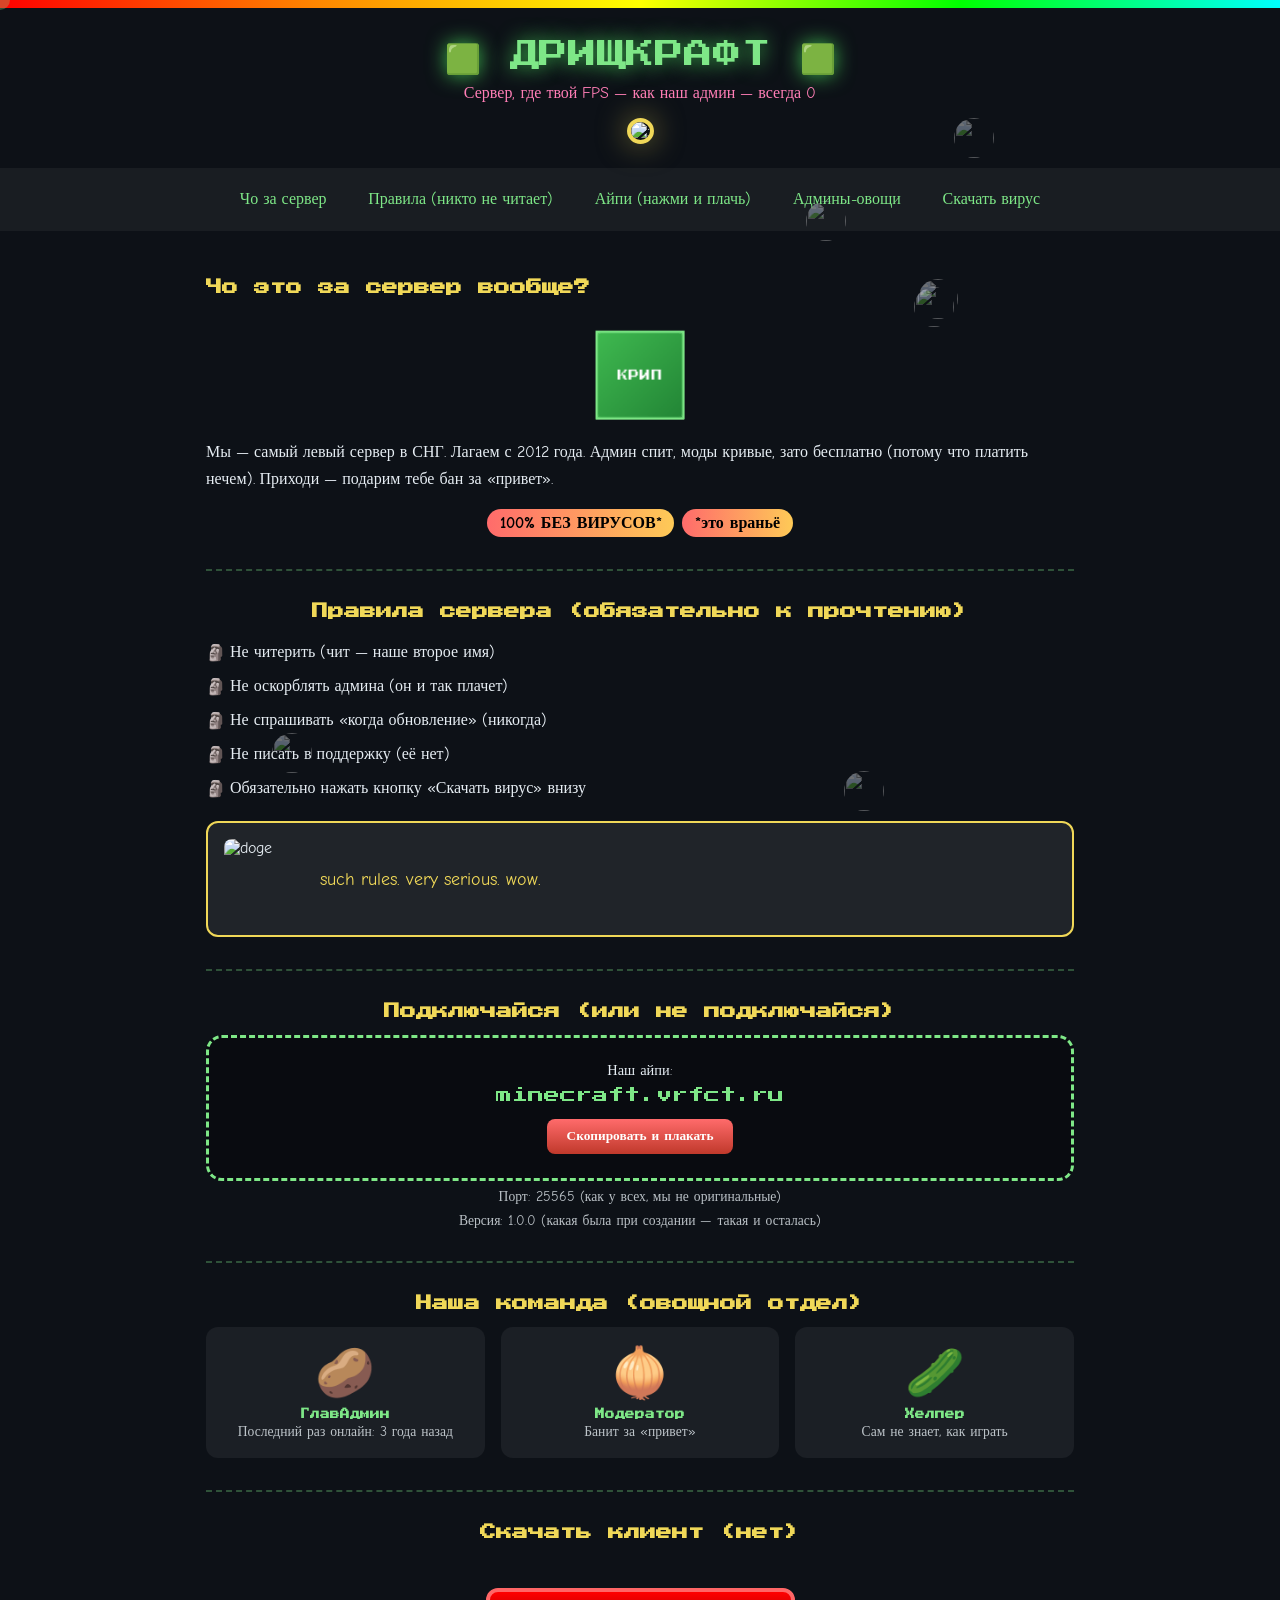
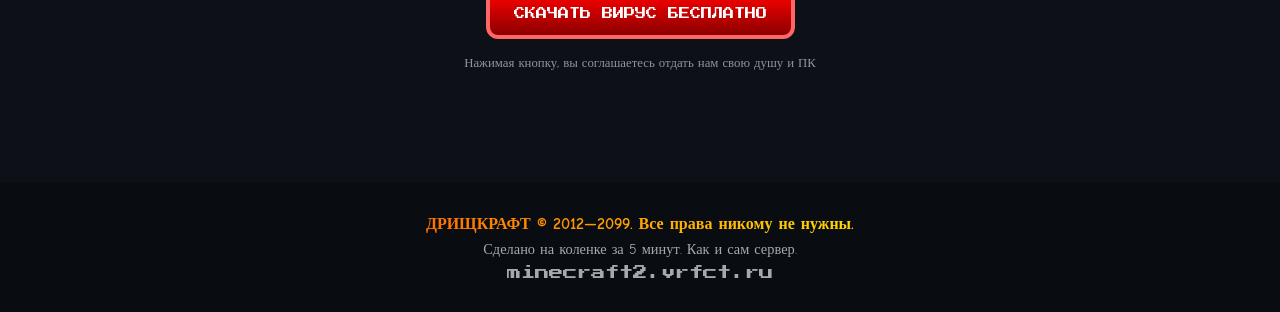
==== index.html @ 11288e66 "asdasdasd" ====
<!DOCTYPE html>
<html lang="ru">
<head>
  <meta charset="UTF-8">
  <meta name="viewport" content="width=device-width, initial-scale=1.0">
  <title>ДРИЩКРАФТ — Официальный сайт сервера (нет)</title>
  <link rel="preconnect" href="https://fonts.googleapis.com">
  <link rel="preconnect" href="https://fonts.gstatic.com" crossorigin>
  <link href="https://fonts.googleapis.com/css2?family=Comic+Neue:wght@700&family=Press+Start+2P&display=swap" rel="stylesheet">
  <link rel="stylesheet" href="styles.css">
</head>
<body>
  <div class="cursor-trail"></div>
  <div class="floating-trolls" id="floatingTrolls"></div>
  <div class="rainbow-bar"></div>
  <header class="header">
    <div class="logo-spin">
      <span class="logo">🟩 ДРИЩКРАФТ 🟩</span>
    </div>
    <p class="tagline">Сервер, где твой FPS — как наш админ — всегда 0</p>
    <div class="trollface-hero">
      <img src="https://i.kym-cdn.com/entries/icons/original/000/000/091/TrollFace.jpg" alt=":" class="troll-img spin-slow" width="120" height="120">
    </div>
  </header>
  <nav class="nav">
    <a href="#about" class="nav-link">Чо за сервер</a>
    <a href="#rules" class="nav-link">Правила (никто не читает)</a>
    <a href="#ip" class="nav-link">Айпи (нажми и плачь)</a>
    <a href="#staff" class="nav-link">Админы-овощи</a>
    <a href="#download" class="nav-link">Скачать вирус</a>
  </nav>
  <main>
    <section id="about" class="section section-about">
      <h2 class="section-title spin-text">Чо это за сервер вообще?</h2>
      <div class="cube-wrap">
        <div class="cube">
          <div class="face front">КРИП</div>
          <div class="face back">ОВО</div>
          <div class="face right">ЩИ</div>
          <div class="face left">Й</div>
          <div class="face top">СЕРВ</div>
          <div class="face bottom">ЕР</div>
        </div>
      </div>
      <p class="about-text">Мы — самый левый сервер в СНГ. Лагаем с 2012 года. Админ спит, моды кривые, зато бесплатно (потому что платить нечем). Приходи — подарим тебе бан за «привет».</p>
      <div class="meme-row">
        <span class="meme-badge">100% БЕЗ ВИРУСОВ*</span>
        <span class="meme-badge">*это враньё</span>
      </div>
    </section>
    <section id="rules" class="section section-rules">
      <h2 class="section-title">Правила сервера (обязательно к прочтению)</h2>
      <ul class="rules-list">
        <li>Не читерить (чит — наше второе имя)</li>
        <li>Не оскорблять админа (он и так плачет)</li>
        <li>Не спрашивать «когда обновление» (никогда)</li>
        <li>Не писать в поддержку (её нет)</li>
        <li>Обязательно нажать кнопку «Скачать вирус» внизу</li>
      </ul>
      <div class="doge-box">
        <img src="https://i.kym-cdn.com/entries/icons/original/000/013/564/doge.jpg" alt="doge" class="doge-img" width="80" height="80">
        <p>such rules. very serious. wow.</p>
      </div>
    </section>
    <section id="ip" class="section section-ip">
      <h2 class="section-title">Подключайся (или не подключайся)</h2>
      <div class="ip-block">
        <p class="ip-label">Наш айпи:</p>
        <p class="ip-value" id="fakeIp">загрузка...</p>
        <button type="button" class="btn-copy" id="copyIp">Скопировать и плакать</button>
      </div>
      <p class="ip-note">Порт: 25565 (как у всех, мы не оригинальные)</p>
      <div class="version-badge">Версия: 1.0.0 (какая была при создании — такая и осталась)</div>
    </section>
    <section id="staff" class="section section-staff">
      <h2 class="section-title">Наша команда (овощной отдел)</h2>
      <div class="staff-grid">
        <div class="staff-card">
          <div class="staff-avatar spin-slow">🥔</div>
          <h3>ГлавАдмин</h3>
          <p>Последний раз онлайн: 3 года назад</p>
        </div>
        <div class="staff-card">
          <div class="staff-avatar spin-reverse">🧅</div>
          <h3>Модератор</h3>
          <p>Банит за «привет»</p>
        </div>
        <div class="staff-card">
          <div class="staff-avatar spin-slow">🥒</div>
          <h3>Хелпер</h3>
          <p>Сам не знает, как играть</p>
        </div>
      </div>
    </section>
    <section id="download" class="section section-download">
      <h2 class="section-title">Скачать клиент (нет)</h2>
      <div class="download-zone">
        <button type="button" class="btn-virus" id="btnVirus">СКАЧАТЬ ВИРУС БЕСПЛАТНО</button>
        <p class="download-disclaimer">Нажимая кнопку, вы соглашаетесь отдать нам свою душу и ПК</p>
      </div>
      <div id="virusModal" class="modal hidden">
        <div class="modal-content spin-once">
          <span class="modal-close" id="modalClose">&times;</span>
          <h3>Поздравляем!!!</h3>
          <p>Вы выиграли iPhone 999! Отправьте номер карты мамы в поддержку.</p>
          <img src="https://i.kym-cdn.com/entries/icons/original/000/000/091/TrollFace.jpg" alt=":" class="modal-troll" width="80" height="80">
        </div>
      </div>
    </section>
  </main>
  <footer class="footer">
    <div class="footer-rainbow">ДРИЩКРАФТ © 2012—2099. Все права никому не нужны.</div>
    <p>Сделано на коленке за 5 минут. Как и сам сервер.</p>
    <p class="footer-ip">minecraft2.vrfct.ru</p>
  </footer>
  <div class="konami-toast hidden" id="konamiToast">+1000 к респекту. Ты ввёл конями код.</div>
  <script src="script.js"></script>
</body>
</html>
---- styles.css ----
* {
  box-sizing: border-box;
  margin: 0;
  padding: 0;
}

:root {
  --bg-dark: #0d1117;
  --accent-lime: #7ee787;
  --accent-pink: #ff7eb6;
  --accent-yellow: #f0d858;
  --text: #e6edf3;
  --meme-green: #3fb950;
}

html {
  scroll-behavior: smooth;
}

body {
  font-family: 'Comic Neue', cursive;
  background: var(--bg-dark);
  color: var(--text);
  min-height: 100vh;
  overflow-x: hidden;
}

.rainbow-bar {
  height: 8px;
  background: linear-gradient(90deg, #ff0000, #ff8800, #ffff00, #00ff00, #00ffff, #0088ff, #8800ff, #ff0088, #ff0000);
  background-size: 200% 100%;
  animation: rainbow-slide 3s linear infinite;
}

@keyframes rainbow-slide {
  0% { background-position: 0% 50%; }
  100% { background-position: 200% 50%; }
}

.header {
  text-align: center;
  padding: 2rem 1rem 1.5rem;
  position: relative;
}

.logo-spin {
  display: inline-block;
  animation: logo-spin 4s linear infinite;
}

@keyframes logo-spin {
  from { transform: rotate(0deg); }
  to { transform: rotate(360deg); }
}

.logo {
  font-family: 'Press Start 2P', cursive;
  font-size: clamp(1rem, 4vw, 1.8rem);
  color: var(--accent-lime);
  text-shadow: 0 0 20px var(--meme-green);
  display: inline-block;
}

.tagline {
  margin-top: 0.5rem;
  font-size: 1rem;
  color: var(--accent-pink);
  animation: blink 2s ease-in-out infinite;
}

@keyframes blink {
  50% { opacity: 0.6; }
}

.trollface-hero {
  margin-top: 1rem;
}

.troll-img {
  border-radius: 50%;
  border: 4px solid var(--accent-yellow);
  box-shadow: 0 0 30px rgba(240, 216, 88, 0.5);
}

.spin-slow {
  animation: spin-slow 8s linear infinite;
}

.spin-reverse {
  animation: spin-slow 6s linear infinite reverse;
}

@keyframes spin-slow {
  from { transform: rotate(0deg); }
  to { transform: rotate(360deg); }
}

.nav {
  display: flex;
  flex-wrap: wrap;
  justify-content: center;
  gap: 0.5rem 1rem;
  padding: 1rem;
  background: rgba(255,255,255,0.05);
  position: sticky;
  top: 0;
  z-index: 100;
}

.nav-link {
  color: var(--accent-lime);
  text-decoration: none;
  padding: 0.4rem 0.8rem;
  border-radius: 8px;
  transition: transform 0.2s, background 0.2s;
}

.nav-link:hover {
  background: rgba(126, 231, 135, 0.2);
  transform: scale(1.1) rotate(-2deg);
}

main {
  max-width: 900px;
  margin: 0 auto;
  padding: 1rem;
}

.section {
  padding: 2rem 0;
  border-bottom: 2px dashed rgba(126, 231, 135, 0.3);
}

.section:last-of-type {
  border-bottom: none;
}

.section-title {
  font-family: 'Press Start 2P', cursive;
  font-size: clamp(0.7rem, 2.5vw, 1rem);
  color: var(--accent-yellow);
  margin-bottom: 1rem;
  text-align: center;
}

.spin-text {
  display: inline-block;
  animation: spin-text 6s linear infinite;
}

@keyframes spin-text {
  0%, 25% { transform: rotate(0deg); }
  25.1%, 50% { transform: rotate(5deg); }
  50.1%, 75% { transform: rotate(-5deg); }
  75.1%, 100% { transform: rotate(0deg); }
}

.cube-wrap {
  perspective: 400px;
  display: flex;
  justify-content: center;
  margin: 1.5rem 0;
}

.cube {
  width: 80px;
  height: 80px;
  position: relative;
  transform-style: preserve-3d;
  animation: cube-rotate 10s linear infinite;
}

.cube .face {
  position: absolute;
  width: 80px;
  height: 80px;
  display: flex;
  align-items: center;
  justify-content: center;
  font-family: 'Press Start 2P', cursive;
  font-size: 0.6rem;
  background: linear-gradient(135deg, var(--meme-green), #238636);
  border: 2px solid var(--accent-lime);
  color: #fff;
  backface-visibility: visible;
}

.cube .front  { transform: translateZ(40px); }
.cube .back   { transform: rotateY(180deg) translateZ(40px); }
.cube .right  { transform: rotateY(90deg) translateZ(40px); }
.cube .left   { transform: rotateY(-90deg) translateZ(40px); }
.cube .top    { transform: rotateX(90deg) translateZ(40px); }
.cube .bottom { transform: rotateX(-90deg) translateZ(40px); }

@keyframes cube-rotate {
  from { transform: rotateX(-20deg) rotateY(0deg); }
  to { transform: rotateX(-20deg) rotateY(360deg); }
}

.about-text {
  line-height: 1.7;
  margin-bottom: 1rem;
}

.meme-row {
  display: flex;
  flex-wrap: wrap;
  gap: 0.5rem;
  justify-content: center;
}

.meme-badge {
  background: linear-gradient(90deg, #ff6b6b, #feca57);
  color: #000;
  padding: 0.3rem 0.8rem;
  border-radius: 999px;
  font-weight: 700;
  animation: badge-pulse 1.5s ease-in-out infinite;
}

@keyframes badge-pulse {
  50% { transform: scale(1.05); }
}

.rules-list {
  list-style: none;
  margin-bottom: 1rem;
}

.rules-list li {
  padding: 0.5rem 0;
  padding-left: 1.5rem;
  position: relative;
}

.rules-list li::before {
  content: '🗿';
  position: absolute;
  left: 0;
}

.doge-box {
  display: flex;
  align-items: center;
  gap: 1rem;
  background: rgba(255,255,255,0.08);
  padding: 1rem;
  border-radius: 12px;
  border: 2px solid var(--accent-yellow);
}

.doge-img {
  border-radius: 8px;
  flex-shrink: 0;
}

.doge-box p {
  font-size: 1.1rem;
  color: var(--accent-yellow);
}

.ip-block {
  text-align: center;
  padding: 1.5rem;
  background: rgba(0,0,0,0.3);
  border-radius: 16px;
  border: 3px dashed var(--accent-lime);
  margin-bottom: 0.5rem;
}

.ip-label {
  font-size: 0.9rem;
  margin-bottom: 0.3rem;
}

.ip-value {
  font-family: 'Press Start 2P', cursive;
  font-size: clamp(0.6rem, 2vw, 1rem);
  color: var(--accent-lime);
  word-break: break-all;
  margin: 0.5rem 0;
}

.btn-copy {
  font-family: 'Comic Neue', cursive;
  font-weight: 700;
  padding: 0.6rem 1.2rem;
  background: linear-gradient(180deg, #ff6b6b, #c0392b);
  border: none;
  border-radius: 8px;
  color: #fff;
  cursor: pointer;
  margin-top: 0.5rem;
  transition: transform 0.2s;
}

.btn-copy:hover {
  transform: scale(1.05);
}

.ip-note, .version-badge {
  text-align: center;
  font-size: 0.85rem;
  color: rgba(230, 237, 243, 0.8);
  margin-top: 0.5rem;
}

.staff-grid {
  display: grid;
  grid-template-columns: repeat(auto-fit, minmax(180px, 1fr));
  gap: 1rem;
  margin-top: 1rem;
}

.staff-card {
  background: rgba(255,255,255,0.06);
  border-radius: 12px;
  padding: 1rem;
  text-align: center;
  border: 2px solid transparent;
  transition: border-color 0.3s, transform 0.3s;
}

.staff-card:hover {
  border-color: var(--accent-pink);
  transform: rotate(1deg) scale(1.02);
}

.staff-avatar {
  font-size: 3rem;
  margin-bottom: 0.5rem;
}

.staff-card h3 {
  font-family: 'Press Start 2P', cursive;
  font-size: 0.6rem;
  color: var(--accent-lime);
  margin-bottom: 0.3rem;
}

.staff-card p {
  font-size: 0.85rem;
  color: rgba(230, 237, 243, 0.8);
}

.download-zone {
  text-align: center;
  padding: 2rem;
}

.btn-virus {
  font-family: 'Press Start 2P', cursive;
  font-size: clamp(0.5rem, 2vw, 0.7rem);
  padding: 1rem 1.5rem;
  background: linear-gradient(180deg, #ff0000, #8b0000);
  color: #fff;
  border: 4px solid #ff6666;
  border-radius: 12px;
  cursor: pointer;
  animation: virus-glow 1.5s ease-in-out infinite;
  transition: transform 0.2s;
}

.btn-virus:hover {
  transform: scale(1.1) rotate(-3deg);
}

@keyframes virus-glow {
  0%, 100% { box-shadow: 0 0 20px rgba(255,0,0,0.6); }
  50% { box-shadow: 0 0 40px rgba(255,0,0,0.9); }
}

.download-disclaimer {
  margin-top: 1rem;
  font-size: 0.8rem;
  color: rgba(230, 237, 243, 0.6);
}

.modal {
  position: fixed;
  inset: 0;
  background: rgba(0,0,0,0.8);
  display: flex;
  align-items: center;
  justify-content: center;
  z-index: 1000;
}

.modal.hidden {
  display: none;
}

.modal-content {
  background: linear-gradient(180deg, #1a1a2e, #16213e);
  padding: 2rem;
  border-radius: 16px;
  border: 4px solid var(--accent-yellow);
  max-width: 90%;
  text-align: center;
  position: relative;
}

.spin-once {
  animation: spin-once 0.5s ease-out;
}

@keyframes spin-once {
  from { transform: rotate(-180deg) scale(0.5); opacity: 0; }
  to { transform: rotate(0deg) scale(1); opacity: 1; }
}

.modal-close {
  position: absolute;
  top: 0.5rem;
  right: 1rem;
  font-size: 1.5rem;
  cursor: pointer;
  color: var(--accent-pink);
}

.modal-content h3 {
  color: var(--accent-lime);
  margin-bottom: 0.5rem;
}

.modal-troll {
  margin-top: 1rem;
  border-radius: 50%;
}

.footer {
  text-align: center;
  padding: 2rem 1rem;
  background: rgba(0,0,0,0.3);
  margin-top: 2rem;
}

.footer-rainbow {
  font-weight: 700;
  background: linear-gradient(90deg, #ff0000, #ff8800, #ffff00, #00ff00, #00ffff, #8800ff);
  background-size: 200% auto;
  -webkit-background-clip: text;
  -webkit-text-fill-color: transparent;
  background-clip: text;
  animation: rainbow-text 4s linear infinite;
}

@keyframes rainbow-text {
  0% { background-position: 0% center; }
  100% { background-position: 200% center; }
}

.footer p {
  margin-top: 0.5rem;
  font-size: 0.9rem;
  color: rgba(230, 237, 243, 0.7);
}

.footer-ip {
  font-family: 'Press Start 2P', cursive;
  font-size: 0.6rem;
  color: var(--accent-lime);
  margin-top: 1rem;
}

.cursor-trail {
  pointer-events: none;
  position: fixed;
  width: 20px;
  height: 20px;
  border-radius: 50%;
  background: var(--accent-lime);
  opacity: 0.3;
  transform: translate(-50%, -50%);
  z-index: 9999;
  transition: opacity 0.1s;
}

.floating-trolls {
  pointer-events: none;
  position: fixed;
  inset: 0;
  z-index: 1;
  overflow: hidden;
}

.floating-trolls img {
  position: absolute;
  width: 40px;
  height: 40px;
  border-radius: 50%;
  opacity: 0.4;
  animation: float-around 15s linear infinite;
}

@keyframes float-around {
  0%, 100% { transform: translate(0, 0) rotate(0deg); }
  25% { transform: translate(20px, -30px) rotate(90deg); }
  50% { transform: translate(-10px, 20px) rotate(180deg); }
  75% { transform: translate(30px, 10px) rotate(270deg); }
}

.konami-toast {
  position: fixed;
  bottom: 2rem;
  left: 50%;
  transform: translateX(-50%);
  background: var(--accent-lime);
  color: #000;
  padding: 1rem 1.5rem;
  border-radius: 12px;
  font-weight: 700;
  z-index: 1001;
  animation: toast-in 0.3s ease-out;
}

.konami-toast.hidden {
  display: none;
}

@keyframes toast-in {
  from { opacity: 0; transform: translateX(-50%) translateY(20px); }
  to { opacity: 1; transform: translateX(-50%) translateY(0); }
}

@media (max-width: 600px) {
  .logo {
    font-size: 0.9rem;
  }
  .nav {
    flex-direction: column;
  }
  .cube .face {
    font-size: 0.5rem;
  }
}
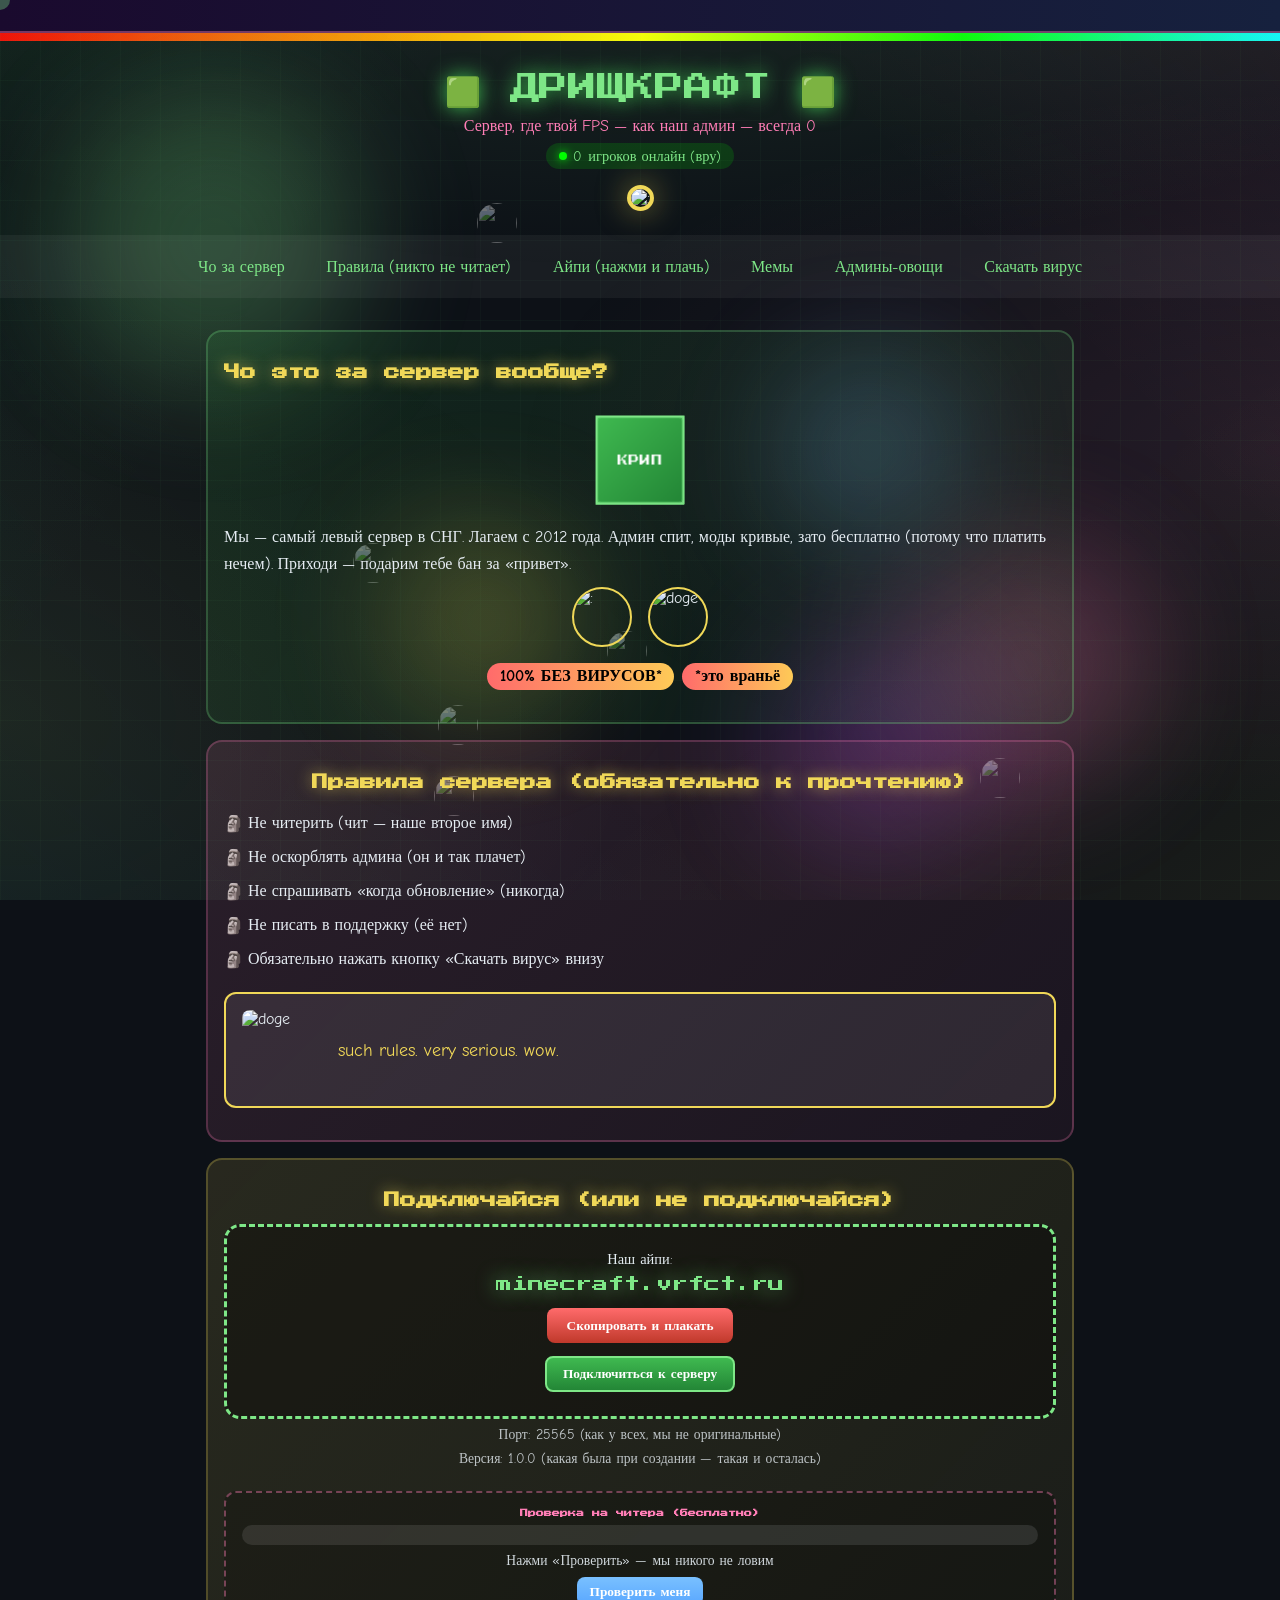
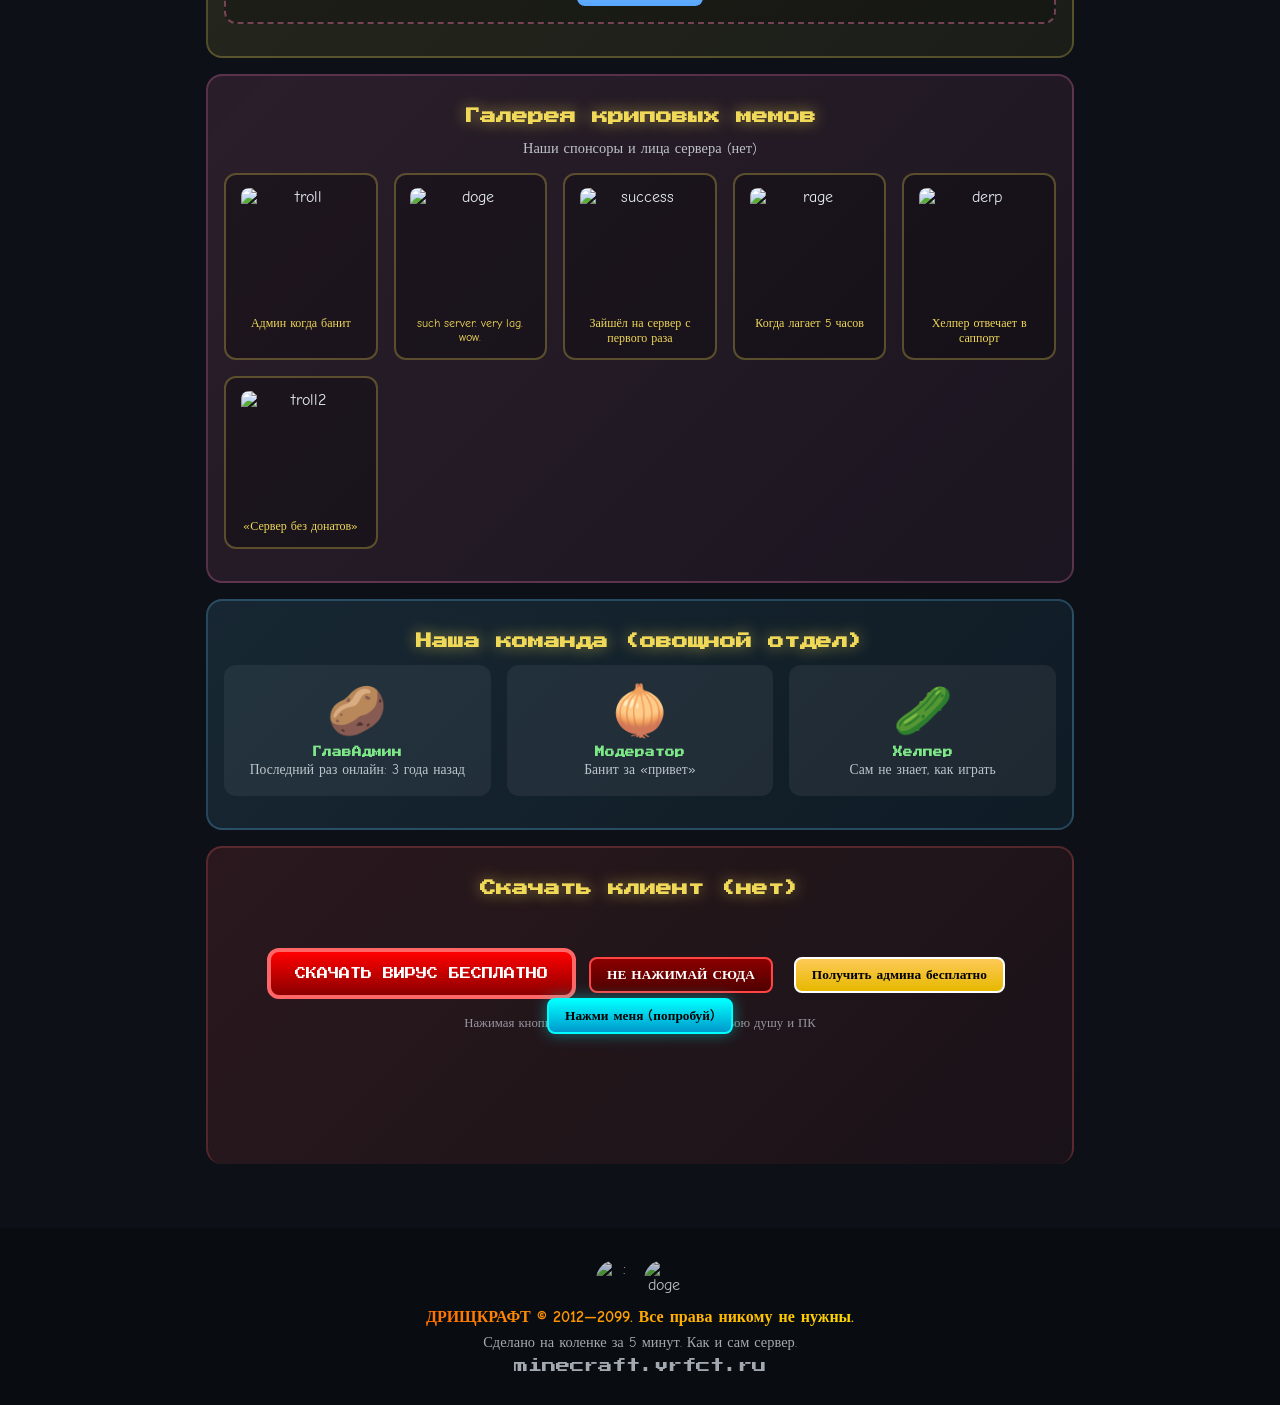
==== commit 7365ce95: "обновил, добавил мемчикав" ====
--- a/index.html
+++ b/index.html
@@ -10,27 +10,47 @@
   <link rel="stylesheet" href="styles.css">
 </head>
 <body>
-  <div class="cursor-trail"></div>
+  <div class="bg-blobs">
+    <div class="bg-blob"></div>
+    <div class="bg-blob"></div>
+    <div class="bg-blob"></div>
+    <div class="bg-blob"></div>
+    <div class="bg-blob"></div>
+  </div>
+  <div class="cursor-trail" id="cursorTrail"></div>
   <div class="floating-trolls" id="floatingTrolls"></div>
+  <div class="marquee-wrap">
+    <div class="marquee">🔥 СЕРВЕР УМЕР — ПЕРЕЗАЙДИ ЧЕРЕЗ 100 ЛЕТ 🔥 НЕ ЛАГАЕТ* *ЛАГАЕТ 🔥 АДМИН СПИТ С 2012 🔥 Пинг: 9999 ms 🔥</div>
+    <div class="marquee" aria-hidden="true">🔥 СЕРВЕР УМЕР — ПЕРЕЗАЙДИ ЧЕРЕЗ 100 ЛЕТ 🔥 НЕ ЛАГАЕТ* *ЛАГАЕТ 🔥 АДМИН СПИТ С 2012 🔥 Пинг: 9999 ms 🔥</div>
+  </div>
   <div class="rainbow-bar"></div>
+  <div class="fake-notification hidden" id="fakeNotification">
+    <span class="fake-notif-close" id="fakeNotifClose">×</span>
+    <strong>У вас 1 новое сообщение!</strong> Админ написал: «бан на 999 лет»
+  </div>
   <header class="header">
     <div class="logo-spin">
       <span class="logo">🟩 ДРИЩКРАФТ 🟩</span>
     </div>
     <p class="tagline">Сервер, где твой FPS — как наш админ — всегда 0</p>
+    <div class="online-fake">
+      <span class="online-dot"></span>
+      <span id="onlineCount">0</span> игроков онлайн (вру)
+    </div>
     <div class="trollface-hero">
-      <img src="https://i.kym-cdn.com/entries/icons/original/000/000/091/TrollFace.jpg" alt=":" class="troll-img spin-slow" width="120" height="120">
+      <img src="https://i.kym-cdn.com/entries/icons/original/000/000/091/TrollFace.jpg" alt=":" class="troll-img spin-slow clickable-troll" width="120" height="120" id="heroTroll">
     </div>
   </header>
   <nav class="nav">
     <a href="#about" class="nav-link">Чо за сервер</a>
     <a href="#rules" class="nav-link">Правила (никто не читает)</a>
     <a href="#ip" class="nav-link">Айпи (нажми и плачь)</a>
+    <a href="#memes" class="nav-link">Мемы</a>
     <a href="#staff" class="nav-link">Админы-овощи</a>
     <a href="#download" class="nav-link">Скачать вирус</a>
   </nav>
   <main>
-    <section id="about" class="section section-about">
+    <section id="about" class="section section-about section-color-1">
       <h2 class="section-title spin-text">Чо это за сервер вообще?</h2>
       <div class="cube-wrap">
         <div class="cube">
@@ -43,36 +63,79 @@
         </div>
       </div>
       <p class="about-text">Мы — самый левый сервер в СНГ. Лагаем с 2012 года. Админ спит, моды кривые, зато бесплатно (потому что платить нечем). Приходи — подарим тебе бан за «привет».</p>
+      <div class="about-memes">
+        <img src="https://i.kym-cdn.com/entries/icons/original/000/000/091/TrollFace.jpg" alt=":" class="about-meme-pic" width="60" height="60">
+        <img src="https://i.kym-cdn.com/entries/icons/original/000/013/564/doge.jpg" alt="doge" class="about-meme-pic" width="60" height="60">
+      </div>
       <div class="meme-row">
         <span class="meme-badge">100% БЕЗ ВИРУСОВ*</span>
         <span class="meme-badge">*это враньё</span>
       </div>
     </section>
-    <section id="rules" class="section section-rules">
+    <section id="rules" class="section section-rules section-color-2">
       <h2 class="section-title">Правила сервера (обязательно к прочтению)</h2>
-      <ul class="rules-list">
-        <li>Не читерить (чит — наше второе имя)</li>
-        <li>Не оскорблять админа (он и так плачет)</li>
-        <li>Не спрашивать «когда обновление» (никогда)</li>
-        <li>Не писать в поддержку (её нет)</li>
-        <li>Обязательно нажать кнопку «Скачать вирус» внизу</li>
+      <ul class="rules-list" id="rulesList">
+        <li data-text="Не читерить (чит — наше второе имя)">Не читерить (чит — наше второе имя)</li>
+        <li data-text="Не оскорблять админа (он и так плачет)">Не оскорблять админа (он и так плачет)</li>
+        <li data-text="Не спрашивать «когда обновление» (никогда)">Не спрашивать «когда обновление» (никогда)</li>
+        <li data-text="Не писать в поддержку (её нет)">Не писать в поддержку (её нет)</li>
+        <li data-text="Обязательно нажать кнопку «Скачать вирус» внизу">Обязательно нажать кнопку «Скачать вирус» внизу</li>
       </ul>
       <div class="doge-box">
         <img src="https://i.kym-cdn.com/entries/icons/original/000/013/564/doge.jpg" alt="doge" class="doge-img" width="80" height="80">
         <p>such rules. very serious. wow.</p>
       </div>
     </section>
-    <section id="ip" class="section section-ip">
+    <section id="ip" class="section section-ip section-color-3">
       <h2 class="section-title">Подключайся (или не подключайся)</h2>
       <div class="ip-block">
         <p class="ip-label">Наш айпи:</p>
         <p class="ip-value" id="fakeIp">загрузка...</p>
         <button type="button" class="btn-copy" id="copyIp">Скопировать и плакать</button>
+        <button type="button" class="btn-connect" id="btnConnect">Подключиться к серверу</button>
       </div>
       <p class="ip-note">Порт: 25565 (как у всех, мы не оригинальные)</p>
       <div class="version-badge">Версия: 1.0.0 (какая была при создании — такая и осталась)</div>
-    </section>
-    <section id="staff" class="section section-staff">
+      <div class="anticheat-block">
+        <h3 class="anticheat-title">Проверка на читера (бесплатно)</h3>
+        <div class="anticheat-bar-wrap">
+          <div class="anticheat-bar" id="anticheatBar" style="width: 0%"></div>
+        </div>
+        <p class="anticheat-status" id="anticheatStatus">Нажми «Проверить» — мы никого не ловим</p>
+        <button type="button" class="btn-anticheat" id="btnAnticheat">Проверить меня</button>
+      </div>
+    </section>
+    <section id="memes" class="section section-memes section-color-2">
+      <h2 class="section-title">Галерея криповых мемов</h2>
+      <p class="memes-intro">Наши спонсоры и лица сервера (нет)</p>
+      <div class="meme-gallery">
+        <div class="meme-card">
+          <img src="https://i.kym-cdn.com/entries/icons/original/000/000/091/TrollFace.jpg" alt="troll" width="120" height="120">
+          <span>Админ когда банит</span>
+        </div>
+        <div class="meme-card">
+          <img src="https://i.kym-cdn.com/entries/icons/original/000/013/564/doge.jpg" alt="doge" width="120" height="120">
+          <span>such server. very lag. wow.</span>
+        </div>
+        <div class="meme-card">
+          <img src="https://i.kym-cdn.com/entries/icons/original/000/010/043/successkid.jpg" alt="success" width="120" height="120">
+          <span>Зайшёл на сервер с первого раза</span>
+        </div>
+        <div class="meme-card">
+          <img src="https://i.kym-cdn.com/entries/icons/original/000/000/554/rageguy.jpg" alt="rage" width="120" height="120">
+          <span>Когда лагает 5 часов</span>
+        </div>
+        <div class="meme-card">
+          <img src="https://i.kym-cdn.com/entries/icons/original/000/011/365/Derp.png" alt="derp" width="120" height="120">
+          <span>Хелпер отвечает в саппорт</span>
+        </div>
+        <div class="meme-card">
+          <img src="https://i.kym-cdn.com/entries/icons/original/000/000/091/TrollFace.jpg" alt="troll2" width="120" height="120">
+          <span>«Сервер без донатов»</span>
+        </div>
+      </div>
+    </section>
+    <section id="staff" class="section section-staff section-color-4">
       <h2 class="section-title">Наша команда (овощной отдел)</h2>
       <div class="staff-grid">
         <div class="staff-card">
@@ -92,12 +155,16 @@
         </div>
       </div>
     </section>
-    <section id="download" class="section section-download">
+    <section id="download" class="section section-download section-color-5">
       <h2 class="section-title">Скачать клиент (нет)</h2>
       <div class="download-zone">
         <button type="button" class="btn-virus" id="btnVirus">СКАЧАТЬ ВИРУС БЕСПЛАТНО</button>
+        <button type="button" class="btn-runaway" id="btnRunaway">Нажми меня (попробуй)</button>
+        <button type="button" class="btn-dont-click" id="btnDontClick">НЕ НАЖИМАЙ СЮДА</button>
+        <button type="button" class="btn-get-admin" id="btnGetAdmin">Получить админа бесплатно</button>
         <p class="download-disclaimer">Нажимая кнопку, вы соглашаетесь отдать нам свою душу и ПК</p>
       </div>
+      <div id="confettiContainer" class="confetti-container"></div>
       <div id="virusModal" class="modal hidden">
         <div class="modal-content spin-once">
           <span class="modal-close" id="modalClose">&times;</span>
@@ -106,14 +173,46 @@
           <img src="https://i.kym-cdn.com/entries/icons/original/000/000/091/TrollFace.jpg" alt=":" class="modal-troll" width="80" height="80">
         </div>
       </div>
+      <div id="banModal" class="modal hidden">
+        <div class="modal-content modal-ban">
+          <span class="modal-close" id="banModalClose">&times;</span>
+          <h3>Ты забанен</h3>
+          <p>Причина: существование. Срок: навсегда.</p>
+          <img src="https://i.kym-cdn.com/entries/icons/original/000/000/554/rageguy.jpg" alt="rage" class="modal-meme" width="100" height="100">
+        </div>
+      </div>
+      <div id="adminModal" class="modal hidden">
+        <div class="modal-content spin-once">
+          <span class="modal-close" id="adminModalClose">&times;</span>
+          <h3>Админ — это не про тебя</h3>
+          <p>Но вот тебе медалька за попытку: 🥉</p>
+          <img src="https://i.kym-cdn.com/entries/icons/original/000/000/091/TrollFace.jpg" alt=":" class="modal-troll" width="80" height="80">
+        </div>
+      </div>
     </section>
   </main>
+  <div id="connectingOverlay" class="connecting-overlay hidden">
+    <div class="connecting-box">
+      <div class="connecting-dirt"></div>
+      <p class="connecting-text">Подключение к minecraft.vrfct.ru...</p>
+      <div class="connecting-bar-wrap">
+        <div class="connecting-bar" id="connectingBar"></div>
+      </div>
+      <p class="connecting-sub" id="connectingSub">Проверка версии...</p>
+    </div>
+  </div>
   <footer class="footer">
+    <div class="footer-memes">
+      <img src="https://i.kym-cdn.com/entries/icons/original/000/000/091/TrollFace.jpg" alt=":" width="40" height="40">
+      <img src="https://i.kym-cdn.com/entries/icons/original/000/013/564/doge.jpg" alt="doge" width="40" height="40">
+    </div>
     <div class="footer-rainbow">ДРИЩКРАФТ © 2012—2099. Все права никому не нужны.</div>
     <p>Сделано на коленке за 5 минут. Как и сам сервер.</p>
-    <p class="footer-ip">minecraft2.vrfct.ru</p>
+    <p class="footer-ip">minecraft.vrfct.ru</p>
   </footer>
   <div class="konami-toast hidden" id="konamiToast">+1000 к респекту. Ты ввёл конями код.</div>
+  <div class="random-toast hidden" id="randomToast"></div>
+  <div id="spawnTrolls"></div>
   <script src="script.js"></script>
 </body>
 </html>
--- a/styles.css
+++ b/styles.css
@@ -23,6 +23,142 @@
   color: var(--text);
   min-height: 100vh;
   overflow-x: hidden;
+  position: relative;
+}
+
+body::before {
+  content: '';
+  position: fixed;
+  inset: 0;
+  background: 
+    linear-gradient(125deg, rgba(62, 185, 80, 0.08) 0%, transparent 25%),
+    linear-gradient(225deg, rgba(255, 126, 182, 0.08) 0%, transparent 25%),
+    linear-gradient(325deg, rgba(240, 216, 88, 0.06) 0%, transparent 30%),
+    linear-gradient(45deg, rgba(0, 255, 255, 0.04) 0%, transparent 35%),
+    radial-gradient(ellipse 80% 50% at 50% -20%, rgba(126, 231, 135, 0.15), transparent),
+    radial-gradient(ellipse 60% 40% at 100% 50%, rgba(255, 126, 182, 0.1), transparent),
+    radial-gradient(ellipse 50% 50% at 0% 80%, rgba(240, 216, 88, 0.08), transparent);
+  animation: bg-shift 15s ease-in-out infinite alternate;
+  z-index: 0;
+  pointer-events: none;
+}
+
+@keyframes bg-shift {
+  0% { opacity: 1; }
+  100% { opacity: 0.85; }
+}
+
+body::after {
+  content: '';
+  position: fixed;
+  inset: 0;
+  background-image: 
+    linear-gradient(rgba(126, 231, 135, 0.03) 1px, transparent 1px),
+    linear-gradient(90deg, rgba(126, 231, 135, 0.03) 1px, transparent 1px);
+  background-size: 40px 40px;
+  z-index: 0;
+  pointer-events: none;
+}
+
+.bg-blobs {
+  position: fixed;
+  inset: 0;
+  z-index: 0;
+  pointer-events: none;
+  overflow: hidden;
+}
+
+.bg-blob {
+  position: absolute;
+  border-radius: 50%;
+  filter: blur(60px);
+  opacity: 0.25;
+  animation: blob-float 20s ease-in-out infinite;
+}
+
+.bg-blob:nth-child(1) {
+  width: 300px;
+  height: 300px;
+  background: #7ee787;
+  top: 10%;
+  left: 5%;
+  animation-delay: 0s;
+  animation-duration: 18s;
+}
+
+.bg-blob:nth-child(2) {
+  width: 250px;
+  height: 250px;
+  background: #ff7eb6;
+  top: 60%;
+  right: 10%;
+  animation-delay: -5s;
+  animation-duration: 22s;
+}
+
+.bg-blob:nth-child(3) {
+  width: 200px;
+  height: 200px;
+  background: #f0d858;
+  bottom: 20%;
+  left: 30%;
+  animation-delay: -10s;
+  animation-duration: 25s;
+}
+
+.bg-blob:nth-child(4) {
+  width: 180px;
+  height: 180px;
+  background: #79c0ff;
+  top: 40%;
+  right: 25%;
+  animation-delay: -3s;
+  animation-duration: 19s;
+}
+
+.bg-blob:nth-child(5) {
+  width: 220px;
+  height: 220px;
+  background: #bf5af2;
+  top: 70%;
+  left: 60%;
+  animation-delay: -7s;
+  animation-duration: 21s;
+}
+
+@keyframes blob-float {
+  0%, 100% { transform: translate(0, 0) scale(1); }
+  25% { transform: translate(30px, -40px) scale(1.1); }
+  50% { transform: translate(-20px, 20px) scale(0.9); }
+  75% { transform: translate(40px, 30px) scale(1.05); }
+}
+
+.marquee-wrap {
+  overflow: hidden;
+  white-space: nowrap;
+  background: linear-gradient(90deg, #1a0a2e, #16213e);
+  padding: 0.4rem 0;
+  border-bottom: 2px solid rgba(255, 126, 182, 0.4);
+  position: relative;
+  z-index: 1;
+}
+
+.marquee {
+  display: inline-block;
+  padding-left: 100%;
+  animation: marquee 25s linear infinite;
+  color: #ff7eb6;
+  font-weight: 700;
+  font-size: 0.9rem;
+}
+
+.marquee-wrap .marquee:nth-child(2) {
+  animation-delay: -12.5s;
+}
+
+@keyframes marquee {
+  0% { transform: translateX(0); }
+  100% { transform: translateX(-50%); }
 }
 
 .rainbow-bar {
@@ -32,6 +168,77 @@
   animation: rainbow-slide 3s linear infinite;
 }
 
+.fake-notification {
+  position: fixed;
+  top: 1rem;
+  right: 1rem;
+  max-width: 320px;
+  padding: 1rem 2rem 1rem 1rem;
+  background: linear-gradient(135deg, #ff6b6b, #ee5a5a);
+  border-radius: 12px;
+  box-shadow: 0 8px 32px rgba(255,0,0,0.4);
+  z-index: 1002;
+  animation: notif-slide 0.4s ease-out;
+  border: 2px solid #fff;
+}
+
+.fake-notification.hidden {
+  display: none;
+}
+
+.fake-notif-close {
+  position: absolute;
+  top: 0.3rem;
+  right: 0.5rem;
+  cursor: pointer;
+  font-size: 1.2rem;
+  opacity: 0.9;
+}
+
+@keyframes notif-slide {
+  from { transform: translateX(120%); opacity: 0; }
+  to { transform: translateX(0); opacity: 1; }
+}
+
+.online-fake {
+  display: inline-flex;
+  align-items: center;
+  gap: 0.4rem;
+  margin-top: 0.5rem;
+  padding: 0.3rem 0.8rem;
+  background: rgba(0,255,0,0.15);
+  border-radius: 999px;
+  font-size: 0.9rem;
+  color: #7ee787;
+  animation: online-pulse 2s ease-in-out infinite;
+}
+
+.online-dot {
+  width: 8px;
+  height: 8px;
+  background: #00ff00;
+  border-radius: 50%;
+  box-shadow: 0 0 10px #00ff00;
+  animation: dot-blink 1s infinite;
+}
+
+@keyframes online-pulse {
+  50% { box-shadow: 0 0 20px rgba(126, 231, 135, 0.3); }
+}
+
+@keyframes dot-blink {
+  50% { opacity: 0.4; }
+}
+
+.clickable-troll {
+  cursor: pointer;
+  transition: transform 0.2s;
+}
+
+.clickable-troll:hover {
+  transform: scale(1.15) rotate(10deg);
+}
+
 @keyframes rainbow-slide {
   0% { background-position: 0% 50%; }
   100% { background-position: 200% 50%; }
@@ -41,6 +248,7 @@
   text-align: center;
   padding: 2rem 1rem 1.5rem;
   position: relative;
+  z-index: 1;
 }
 
 .logo-spin {
@@ -120,15 +328,76 @@
   transform: scale(1.1) rotate(-2deg);
 }
 
+.nav-link:nth-child(1):hover { color: #7ee787; }
+.nav-link:nth-child(2):hover { color: #ff7eb6; }
+.nav-link:nth-child(3):hover { color: #f0d858; }
+.nav-link:nth-child(4):hover { color: #79c0ff; }
+.nav-link:nth-child(5):hover { color: #ff6b6b; }
+
 main {
   max-width: 900px;
   margin: 0 auto;
   padding: 1rem;
+  position: relative;
+  z-index: 1;
 }
 
 .section {
-  padding: 2rem 0;
-  border-bottom: 2px dashed rgba(126, 231, 135, 0.3);
+  padding: 2rem 1rem;
+  border-radius: 16px;
+  margin: 1rem 0;
+  border: 2px solid transparent;
+  transition: box-shadow 0.4s, transform 0.3s, border-color 0.3s;
+}
+
+.section:hover {
+  transform: translateY(-2px);
+  box-shadow: 0 12px 40px rgba(0,0,0,0.3);
+}
+
+.section-color-1 {
+  background: linear-gradient(135deg, rgba(62, 185, 80, 0.12), rgba(35, 134, 54, 0.08));
+  border-color: rgba(126, 231, 135, 0.25);
+}
+
+.section-color-1:hover {
+  box-shadow: 0 0 30px rgba(126, 231, 135, 0.2);
+}
+
+.section-color-2 {
+  background: linear-gradient(135deg, rgba(255, 126, 182, 0.12), rgba(200, 80, 140, 0.08));
+  border-color: rgba(255, 126, 182, 0.25);
+}
+
+.section-color-2:hover {
+  box-shadow: 0 0 30px rgba(255, 126, 182, 0.2);
+}
+
+.section-color-3 {
+  background: linear-gradient(135deg, rgba(240, 216, 88, 0.12), rgba(200, 180, 50, 0.08));
+  border-color: rgba(240, 216, 88, 0.25);
+}
+
+.section-color-3:hover {
+  box-shadow: 0 0 30px rgba(240, 216, 88, 0.2);
+}
+
+.section-color-4 {
+  background: linear-gradient(135deg, rgba(100, 200, 255, 0.12), rgba(50, 150, 200, 0.08));
+  border-color: rgba(100, 200, 255, 0.25);
+}
+
+.section-color-4:hover {
+  box-shadow: 0 0 30px rgba(100, 200, 255, 0.2);
+}
+
+.section-color-5 {
+  background: linear-gradient(135deg, rgba(255, 80, 80, 0.12), rgba(180, 40, 40, 0.08));
+  border-color: rgba(255, 100, 100, 0.25);
+}
+
+.section-color-5:hover {
+  box-shadow: 0 0 30px rgba(255, 80, 80, 0.25);
 }
 
 .section:last-of-type {
@@ -141,6 +410,12 @@
   color: var(--accent-yellow);
   margin-bottom: 1rem;
   text-align: center;
+  text-shadow: 0 0 15px rgba(240, 216, 88, 0.6);
+  transition: text-shadow 0.3s;
+}
+
+.section:hover .section-title {
+  text-shadow: 0 0 25px rgba(240, 216, 88, 0.9), 0 0 40px rgba(255, 126, 182, 0.3);
 }
 
 .spin-text {
@@ -199,7 +474,24 @@
 
 .about-text {
   line-height: 1.7;
+  margin-bottom: 0.5rem;
+}
+
+.about-memes {
+  display: flex;
+  justify-content: center;
+  gap: 1rem;
   margin-bottom: 1rem;
+}
+
+.about-meme-pic {
+  border-radius: 50%;
+  border: 2px solid var(--accent-yellow);
+  transition: transform 0.3s;
+}
+
+.about-meme-pic:hover {
+  transform: scale(1.2) rotate(15deg);
 }
 
 .meme-row {
@@ -237,6 +529,17 @@
   content: '🗿';
   position: absolute;
   left: 0;
+}
+
+.rules-list li:hover {
+  color: #f0d858;
+  transform: translateX(8px);
+  transition: transform 0.2s, color 0.2s;
+}
+
+.rules-list li {
+  transition: transform 0.2s, color 0.2s;
+  cursor: default;
 }
 
 .doge-box {
@@ -279,6 +582,13 @@
   color: var(--accent-lime);
   word-break: break-all;
   margin: 0.5rem 0;
+  text-shadow: 0 0 20px rgba(126, 231, 135, 0.7);
+  transition: color 0.2s, text-shadow 0.2s;
+}
+
+.ip-block:hover .ip-value {
+  color: #7ee787;
+  text-shadow: 0 0 30px rgba(126, 231, 135, 1);
 }
 
 .btn-copy {
@@ -346,6 +656,8 @@
 .download-zone {
   text-align: center;
   padding: 2rem;
+  position: relative;
+  min-height: 220px;
 }
 
 .btn-virus {
@@ -370,6 +682,314 @@
   50% { box-shadow: 0 0 40px rgba(255,0,0,0.9); }
 }
 
+.btn-runaway {
+  display: inline-block;
+  margin: 1rem 0 0;
+  font-family: 'Comic Neue', cursive;
+  font-weight: 700;
+  padding: 0.5rem 1rem;
+  background: linear-gradient(180deg, #00ffff, #0099cc);
+  color: #000;
+  border: 2px solid #0ff;
+  border-radius: 8px;
+  cursor: pointer;
+  transition: left 0.2s ease-out, top 0.2s ease-out, transform 0.15s;
+  position: absolute;
+  left: 50%;
+  top: 70px;
+  transform: translateX(-50%);
+  box-shadow: 0 0 15px rgba(0, 255, 255, 0.4);
+}
+
+.btn-runaway:hover {
+  transform: scale(1.05);
+}
+
+.confetti-container {
+  position: fixed;
+  inset: 0;
+  pointer-events: none;
+  z-index: 9998;
+  overflow: hidden;
+}
+
+.confetti-container .confetti {
+  position: absolute;
+  width: 10px;
+  height: 10px;
+  animation: confetti-fall 3s ease-out forwards;
+}
+
+@keyframes confetti-fall {
+  to {
+    transform: translateY(100vh) rotate(720deg);
+    opacity: 0;
+  }
+}
+
+.random-toast {
+  position: fixed;
+  bottom: 2rem;
+  left: 50%;
+  transform: translateX(-50%);
+  padding: 0.8rem 1.2rem;
+  border-radius: 12px;
+  font-weight: 700;
+  z-index: 1001;
+  animation: toast-in 0.3s ease-out;
+  max-width: 90%;
+  text-align: center;
+}
+
+.random-toast.hidden {
+  display: none;
+}
+
+#spawnTrolls {
+  position: fixed;
+  inset: 0;
+  pointer-events: none;
+  z-index: 9997;
+}
+
+#spawnTrolls .spawn-troll {
+  position: absolute;
+  width: 50px;
+  height: 50px;
+  border-radius: 50%;
+  animation: spawn-troll-pop 1.2s ease-out forwards;
+  pointer-events: none;
+}
+
+@keyframes spawn-troll-pop {
+  0% { transform: scale(0); opacity: 1; }
+  50% { transform: scale(1.3); opacity: 1; }
+  100% { transform: scale(1); opacity: 0; }
+}
+
+.btn-connect {
+  display: block;
+  margin: 0.8rem auto 0;
+  font-family: 'Comic Neue', cursive;
+  font-weight: 700;
+  padding: 0.5rem 1rem;
+  background: linear-gradient(180deg, #3fb950, #238636);
+  border: 2px solid #7ee787;
+  border-radius: 8px;
+  color: #fff;
+  cursor: pointer;
+  transition: transform 0.2s, box-shadow 0.2s;
+}
+
+.btn-connect:hover {
+  transform: scale(1.05);
+  box-shadow: 0 0 20px rgba(62, 185, 80, 0.5);
+}
+
+.anticheat-block {
+  margin-top: 1.5rem;
+  padding: 1rem;
+  background: rgba(0,0,0,0.2);
+  border-radius: 12px;
+  border: 2px dashed rgba(255, 126, 182, 0.4);
+}
+
+.anticheat-title {
+  font-family: 'Press Start 2P', cursive;
+  font-size: 0.5rem;
+  color: #ff7eb6;
+  margin-bottom: 0.5rem;
+  text-align: center;
+}
+
+.anticheat-bar-wrap {
+  height: 20px;
+  background: rgba(255,255,255,0.1);
+  border-radius: 10px;
+  overflow: hidden;
+  margin: 0.5rem 0;
+}
+
+.anticheat-bar {
+  height: 100%;
+  background: linear-gradient(90deg, #ff6b6b, #feca57);
+  border-radius: 10px;
+  transition: width 0.3s ease-out;
+}
+
+.anticheat-status {
+  font-size: 0.85rem;
+  text-align: center;
+  margin-bottom: 0.5rem;
+  color: rgba(230, 237, 243, 0.9);
+}
+
+.btn-anticheat {
+  display: block;
+  margin: 0 auto;
+  font-family: 'Comic Neue', cursive;
+  font-weight: 700;
+  padding: 0.4rem 0.8rem;
+  background: linear-gradient(180deg, #79c0ff, #58a6ff);
+  border: none;
+  border-radius: 8px;
+  color: #fff;
+  cursor: pointer;
+  transition: transform 0.2s;
+}
+
+.btn-anticheat:hover {
+  transform: scale(1.05);
+}
+
+.memes-intro {
+  text-align: center;
+  margin-bottom: 1rem;
+  font-size: 0.9rem;
+  color: rgba(230, 237, 243, 0.8);
+}
+
+.meme-gallery {
+  display: grid;
+  grid-template-columns: repeat(auto-fill, minmax(140px, 1fr));
+  gap: 1rem;
+  margin-top: 1rem;
+}
+
+.meme-card {
+  background: rgba(0,0,0,0.25);
+  border-radius: 12px;
+  padding: 0.8rem;
+  text-align: center;
+  border: 2px solid rgba(240, 216, 88, 0.3);
+  transition: transform 0.3s, border-color 0.3s, box-shadow 0.3s;
+}
+
+.meme-card:hover {
+  transform: scale(1.05) rotate(-2deg);
+  border-color: #f0d858;
+  box-shadow: 0 0 25px rgba(240, 216, 88, 0.3);
+}
+
+.meme-card img {
+  width: 100%;
+  max-width: 120px;
+  height: auto;
+  border-radius: 8px;
+  display: block;
+  margin: 0 auto 0.5rem;
+}
+
+.meme-card span {
+  font-size: 0.75rem;
+  color: var(--accent-yellow);
+  display: block;
+}
+
+.btn-dont-click {
+  display: inline-block;
+  margin: 0.8rem 0.5rem 0;
+  font-family: 'Comic Neue', cursive;
+  font-weight: 700;
+  padding: 0.5rem 1rem;
+  background: linear-gradient(180deg, #8b0000, #500000);
+  color: #fff;
+  border: 2px solid #ff4444;
+  border-radius: 8px;
+  cursor: pointer;
+  transition: transform 0.2s;
+}
+
+.btn-dont-click:hover {
+  transform: scale(1.08);
+}
+
+.btn-get-admin {
+  display: inline-block;
+  margin: 0.8rem 0.5rem 0;
+  font-family: 'Comic Neue', cursive;
+  font-weight: 700;
+  padding: 0.5rem 1rem;
+  background: linear-gradient(180deg, #feca57, #e6b800);
+  color: #000;
+  border: 2px solid #fff;
+  border-radius: 8px;
+  cursor: pointer;
+  transition: transform 0.2s;
+}
+
+.btn-get-admin:hover {
+  transform: scale(1.05);
+}
+
+.modal-content.modal-ban {
+  border-color: #ff6b6b;
+}
+
+.modal-meme {
+  border-radius: 8px;
+  margin-top: 0.5rem;
+}
+
+.connecting-overlay {
+  position: fixed;
+  inset: 0;
+  background: rgba(0,0,0,0.95);
+  display: flex;
+  align-items: center;
+  justify-content: center;
+  z-index: 2000;
+}
+
+.connecting-overlay.hidden {
+  display: none;
+}
+
+.connecting-box {
+  text-align: center;
+  padding: 2rem;
+  max-width: 400px;
+  width: 90%;
+}
+
+.connecting-dirt {
+  width: 64px;
+  height: 64px;
+  margin: 0 auto 1rem;
+  background: linear-gradient(135deg, #5d4037 0%, #8d6e63 50%, #4e342e 100%);
+  border: 3px solid #3e2723;
+  image-rendering: pixelated;
+  border-radius: 4px;
+}
+
+.connecting-text {
+  font-family: 'Press Start 2P', cursive;
+  font-size: 0.6rem;
+  color: #7ee787;
+  margin-bottom: 1rem;
+}
+
+.connecting-bar-wrap {
+  height: 12px;
+  background: rgba(255,255,255,0.1);
+  border-radius: 6px;
+  overflow: hidden;
+  margin-bottom: 0.5rem;
+}
+
+.connecting-bar {
+  height: 100%;
+  width: 0%;
+  background: linear-gradient(90deg, #3fb950, #7ee787);
+  border-radius: 6px;
+  transition: width 0.2s linear;
+}
+
+.connecting-sub {
+  font-size: 0.8rem;
+  color: rgba(230, 237, 243, 0.7);
+}
+
 .download-disclaimer {
   margin-top: 1rem;
   font-size: 0.8rem;
@@ -431,8 +1051,28 @@
 .footer {
   text-align: center;
   padding: 2rem 1rem;
-  background: rgba(0,0,0,0.3);
+  background: rgba(0,0,0,0.25);
   margin-top: 2rem;
+  position: relative;
+  z-index: 1;
+}
+
+.footer-memes {
+  display: flex;
+  justify-content: center;
+  gap: 0.5rem;
+  margin-bottom: 0.5rem;
+}
+
+.footer-memes img {
+  border-radius: 50%;
+  opacity: 0.8;
+  transition: transform 0.3s;
+}
+
+.footer-memes img:hover {
+  transform: scale(1.2);
+  opacity: 1;
 }
 
 .footer-rainbow {
@@ -470,10 +1110,23 @@
   height: 20px;
   border-radius: 50%;
   background: var(--accent-lime);
-  opacity: 0.3;
+  opacity: 0.35;
   transform: translate(-50%, -50%);
   z-index: 9999;
   transition: opacity 0.1s;
+}
+
+.trail-dot {
+  pointer-events: none;
+  position: fixed;
+  border-radius: 50%;
+  transform: translate(-50%, -50%);
+  z-index: 9998;
+  animation: trail-fade 0.8s ease-out forwards;
+}
+
+@keyframes trail-fade {
+  to { opacity: 0; transform: translate(-50%, -50%) scale(1.5); }
 }
 
 .floating-trolls {
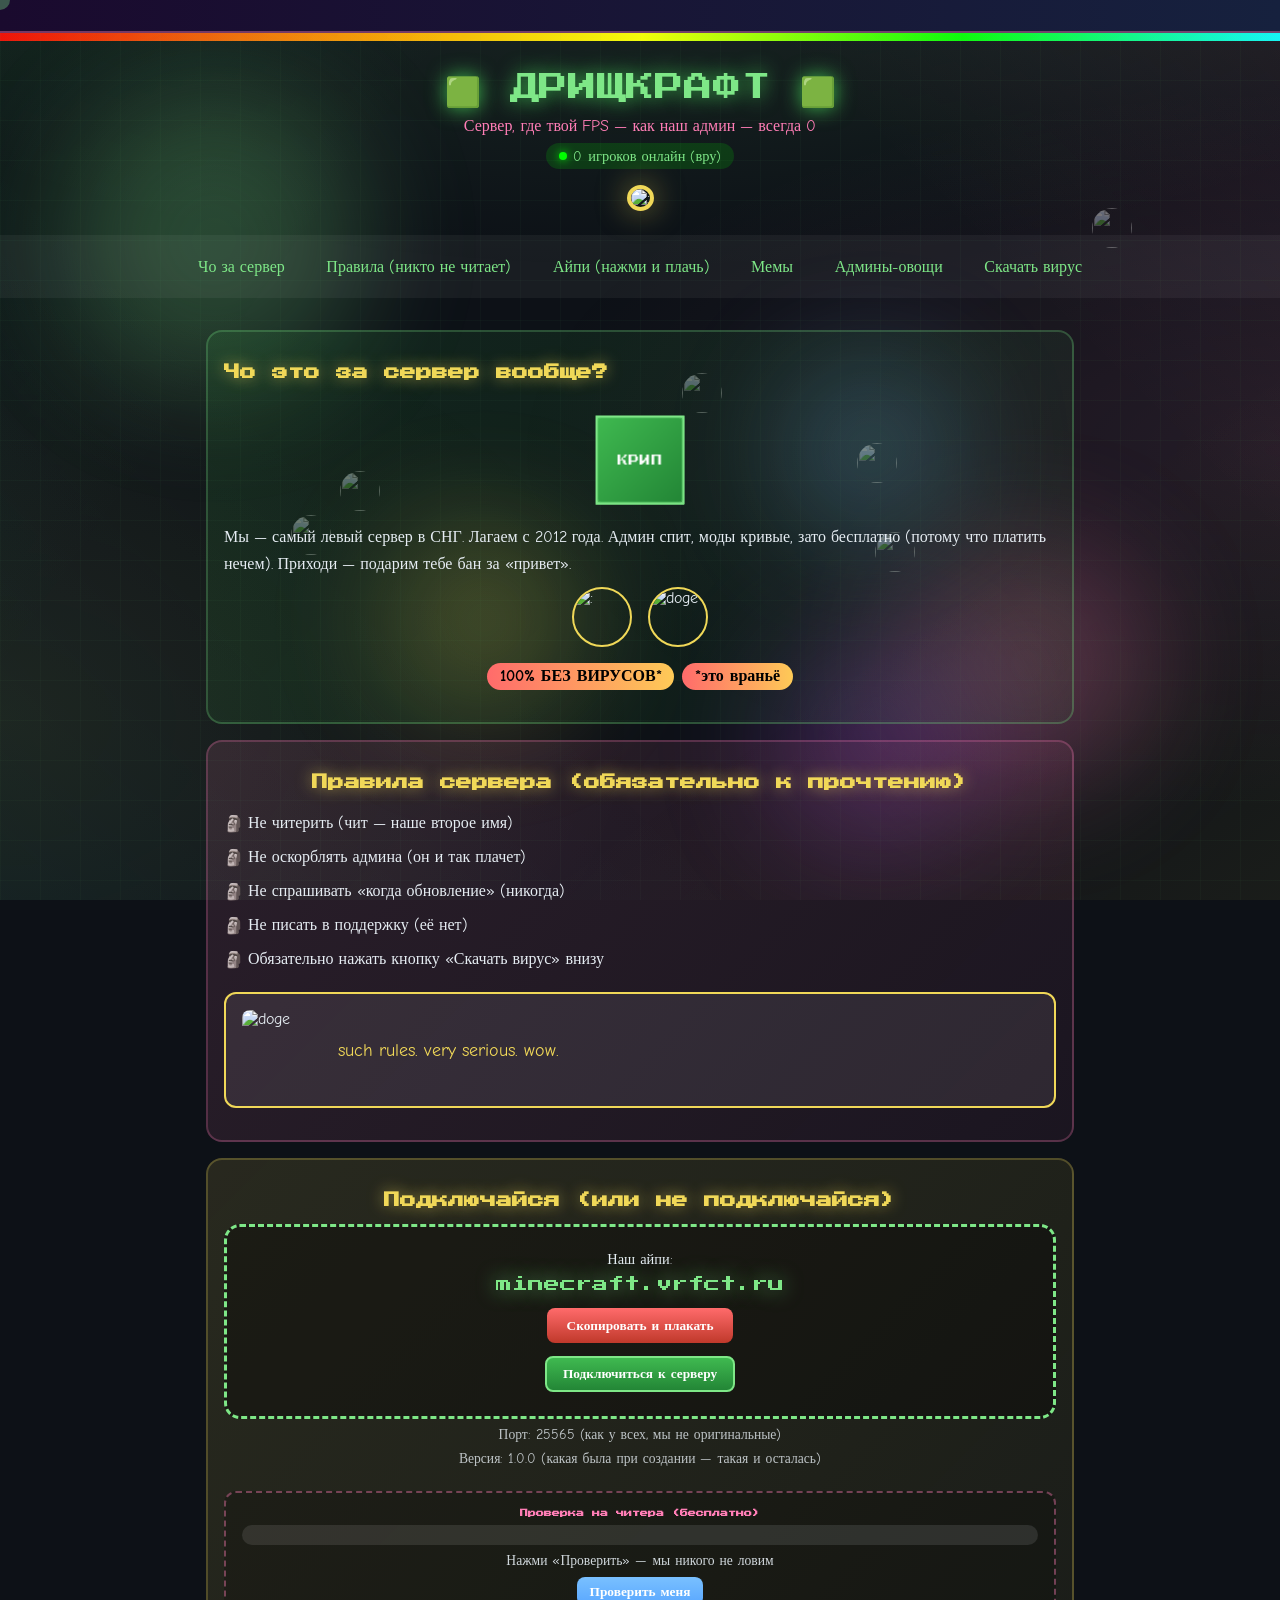
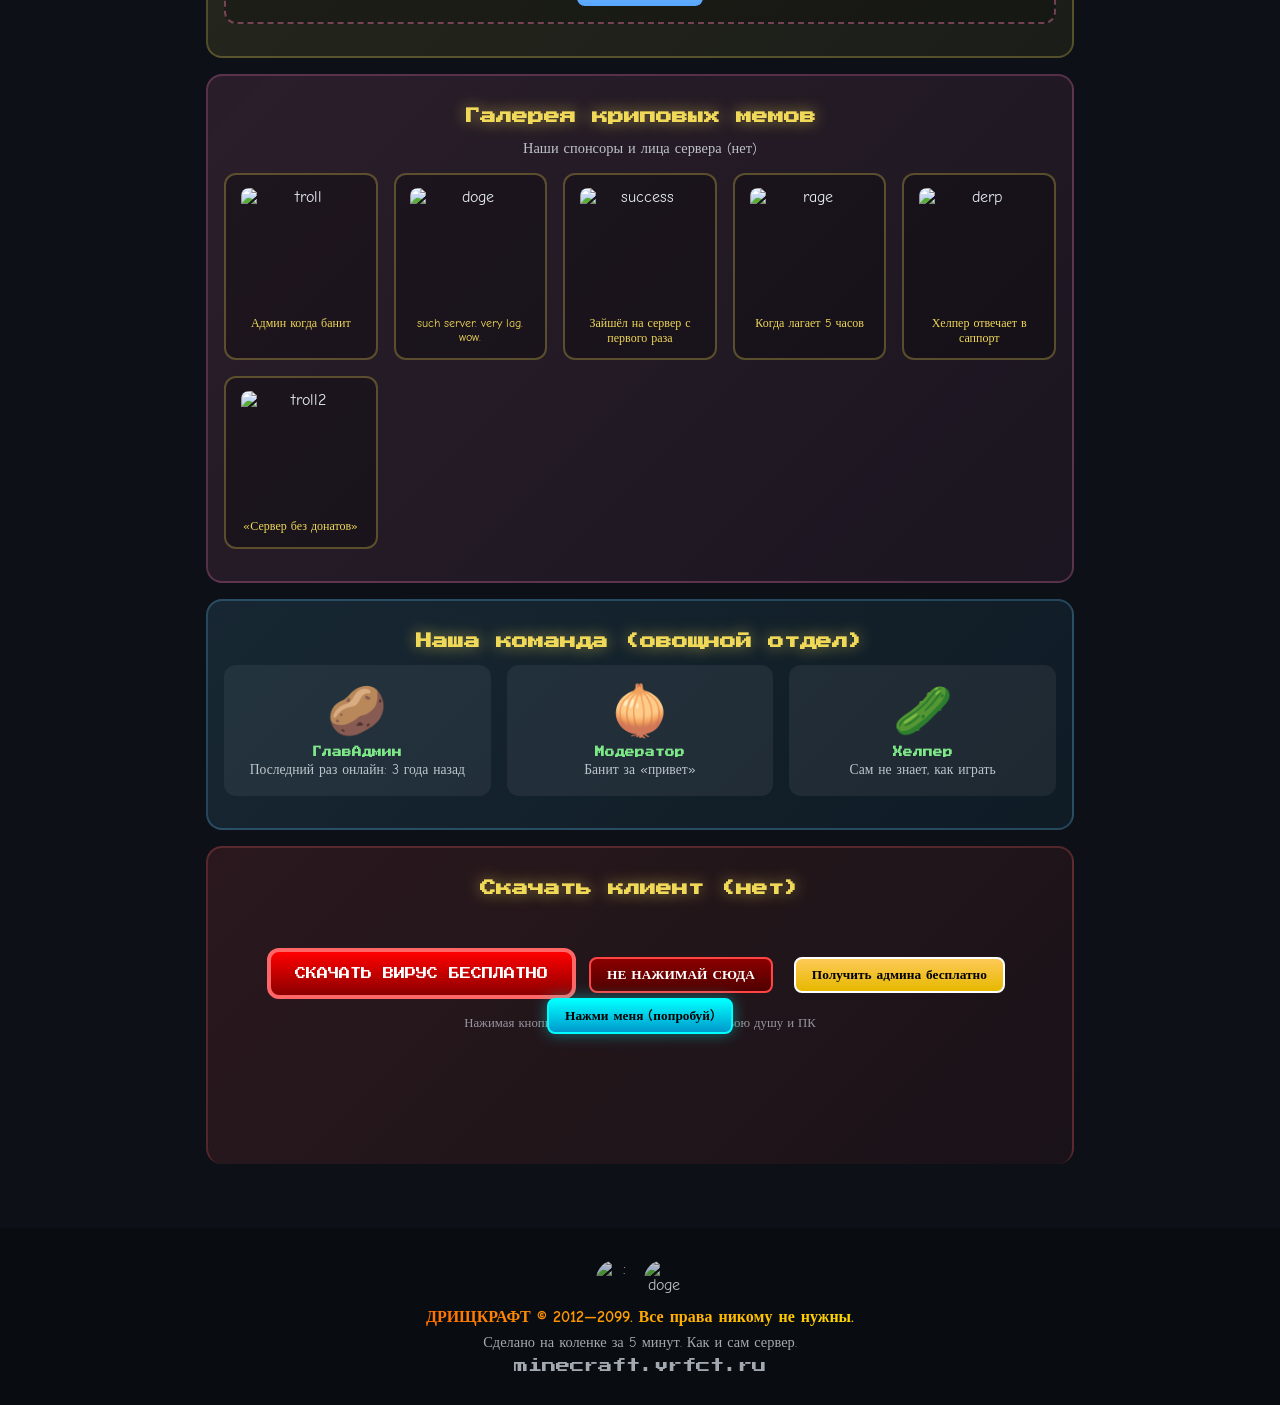
==== commit e19c944b: "Update index.html" ====
--- a/index.html
+++ b/index.html
@@ -118,15 +118,15 @@
           <span>such server. very lag. wow.</span>
         </div>
         <div class="meme-card">
-          <img src="https://i.kym-cdn.com/entries/icons/original/000/010/043/successkid.jpg" alt="success" width="120" height="120">
+          <img src="https://i.kym-cdn.com/entries/icons/facebook/000/000/745/success.jpg" alt="success" width="120" height="120">
           <span>Зайшёл на сервер с первого раза</span>
         </div>
         <div class="meme-card">
-          <img src="https://i.kym-cdn.com/entries/icons/original/000/000/554/rageguy.jpg" alt="rage" width="120" height="120">
+          <img src="https://i.kym-cdn.com/photos/images/original/000/128/361/monty-python-rage.jpg" alt="rage" width="120" height="120">
           <span>Когда лагает 5 часов</span>
         </div>
         <div class="meme-card">
-          <img src="https://i.kym-cdn.com/entries/icons/original/000/011/365/Derp.png" alt="derp" width="120" height="120">
+          <img src="https://i.kym-cdn.com/photos/images/original/000/168/489/FwSuz.png" alt="derp" width="120" height="120">
           <span>Хелпер отвечает в саппорт</span>
         </div>
         <div class="meme-card">
@@ -178,7 +178,7 @@
           <span class="modal-close" id="banModalClose">&times;</span>
           <h3>Ты забанен</h3>
           <p>Причина: существование. Срок: навсегда.</p>
-          <img src="https://i.kym-cdn.com/entries/icons/original/000/000/554/rageguy.jpg" alt="rage" class="modal-meme" width="100" height="100">
+          <img src="https://i.kym-cdn.com/photos/images/original/000/128/361/monty-python-rage.jpg" alt="rage" class="modal-meme" width="100" height="100">
         </div>
       </div>
       <div id="adminModal" class="modal hidden">
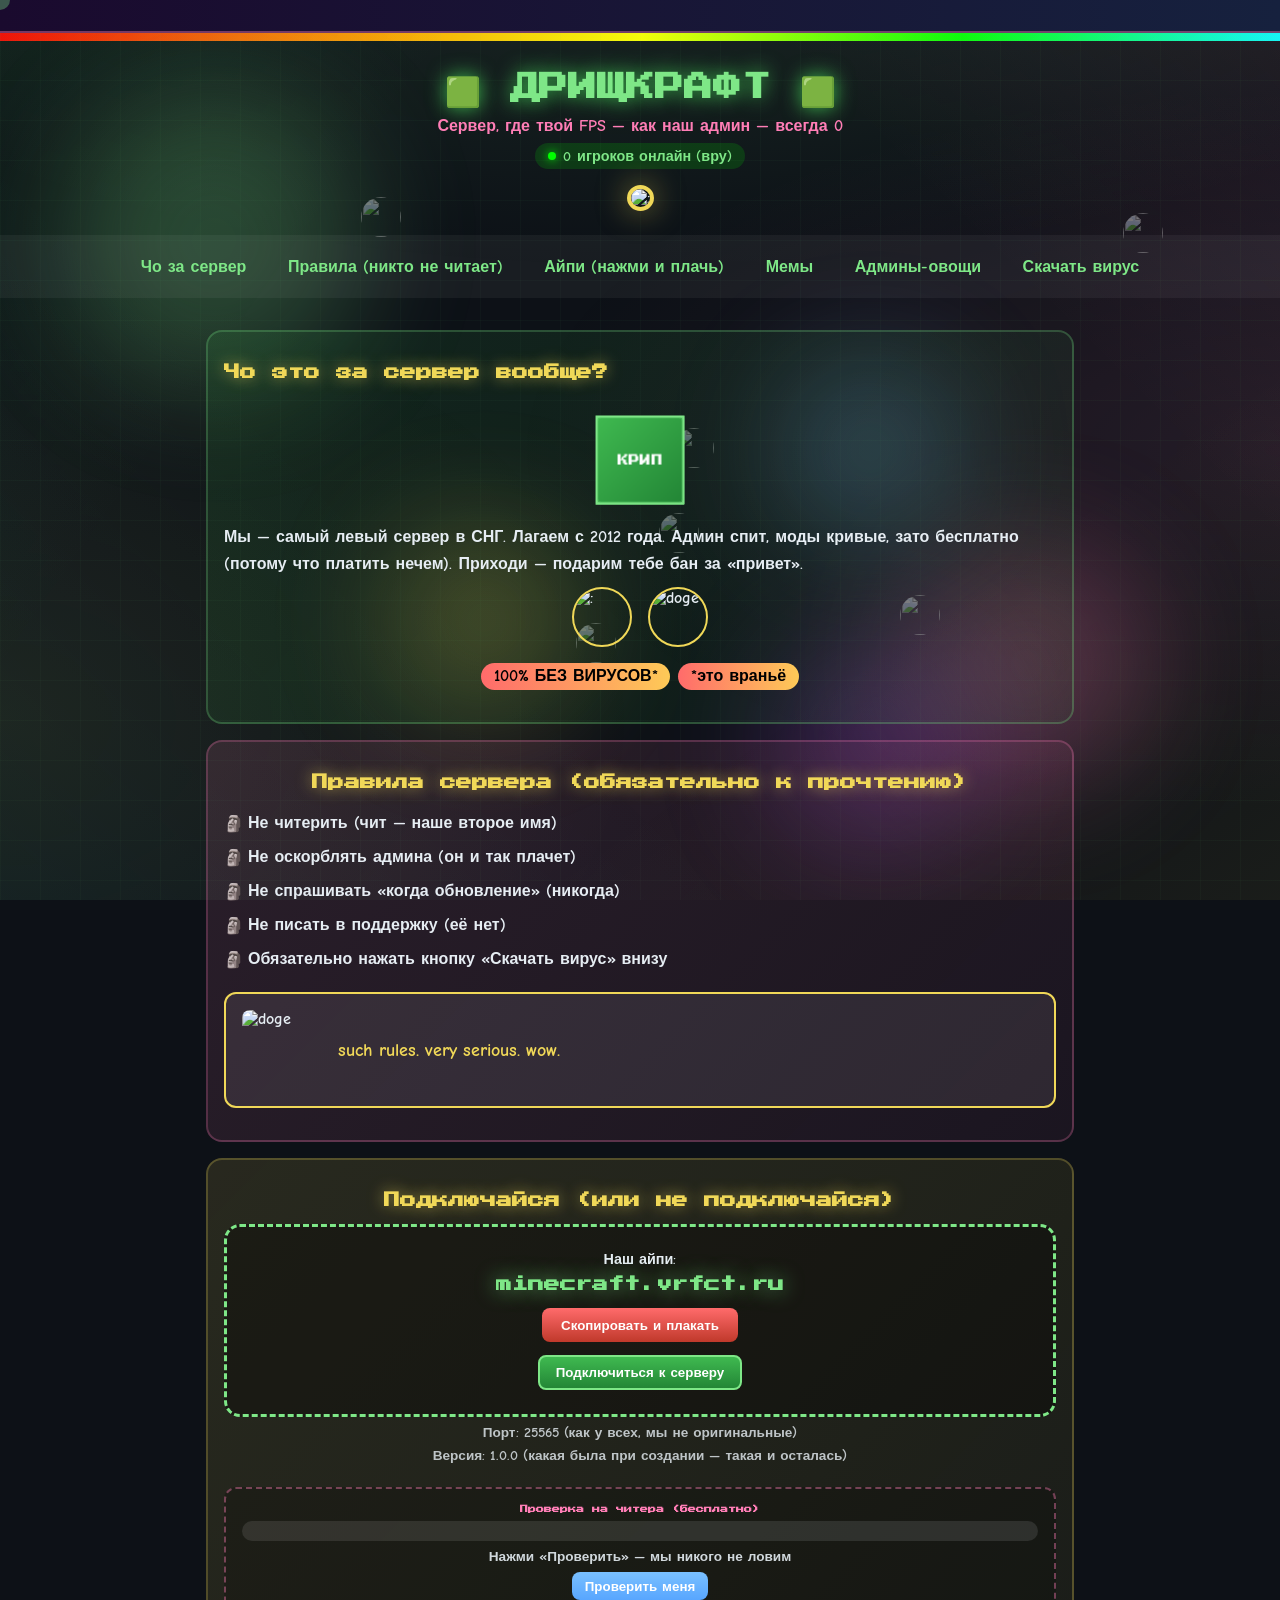
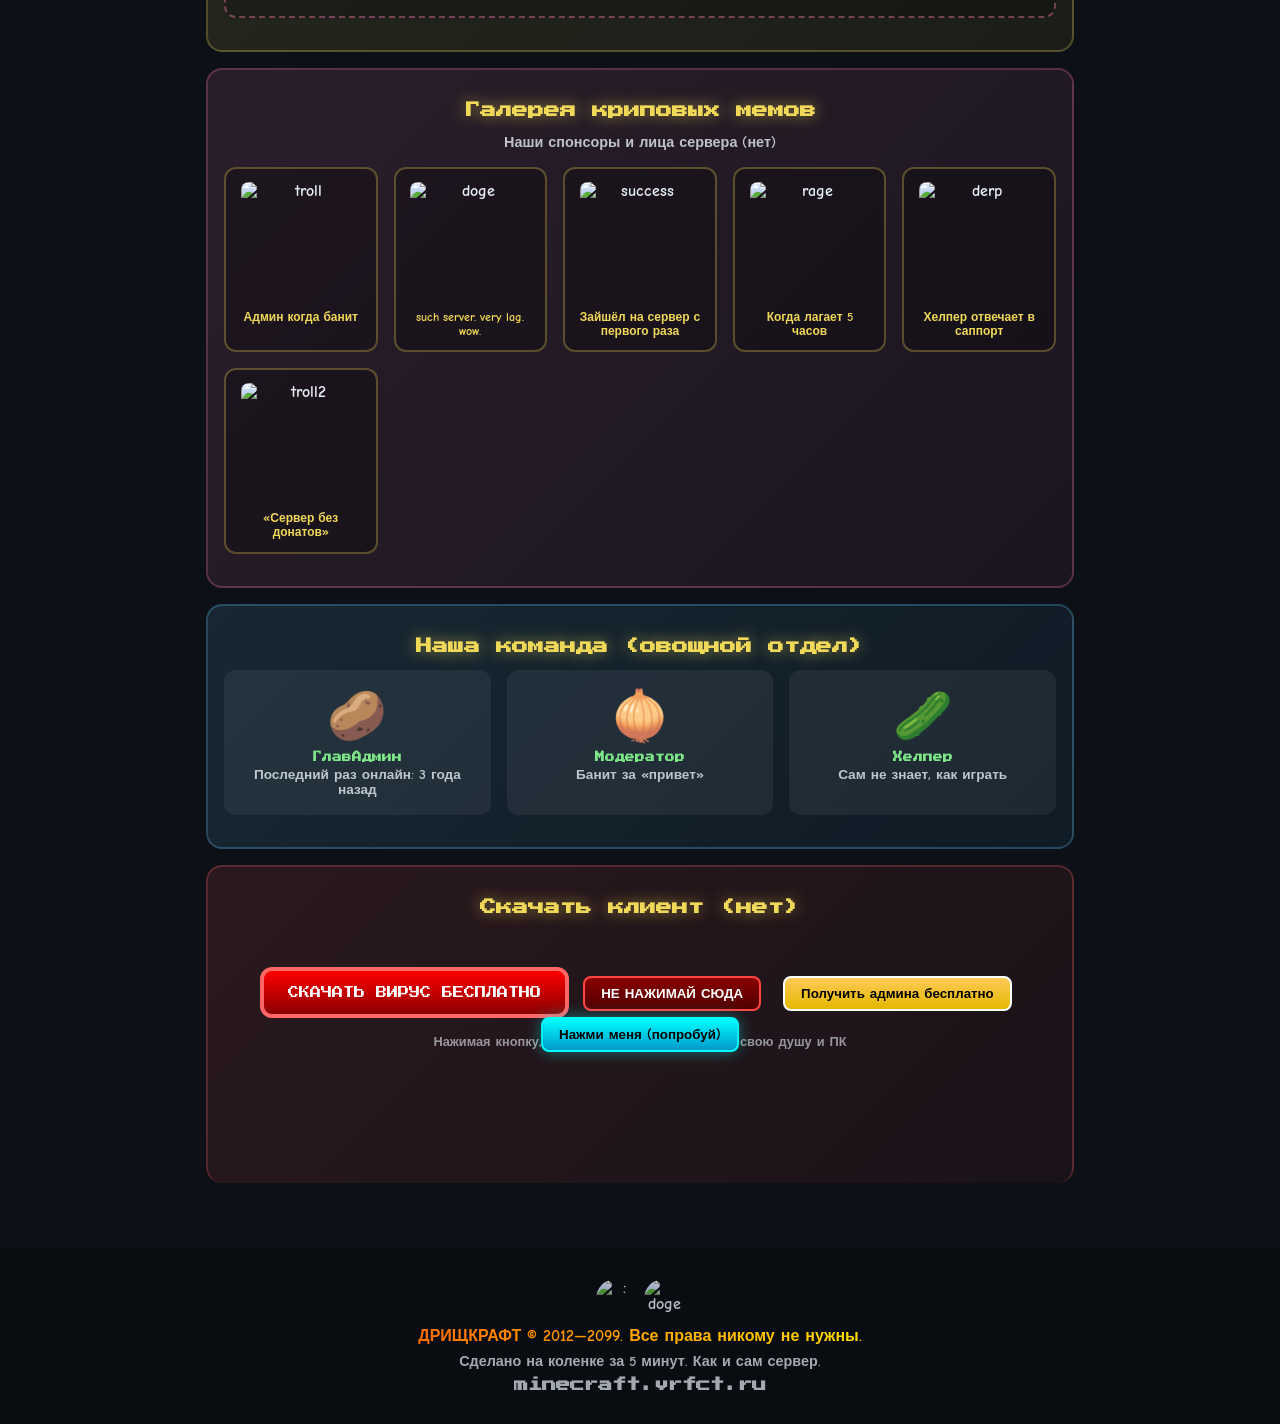
==== commit 101c757f: "порлорьаьпорллраслд" ====
--- a/index.html
+++ b/index.html
@@ -3,10 +3,11 @@
 <head>
   <meta charset="UTF-8">
   <meta name="viewport" content="width=device-width, initial-scale=1.0">
+  <meta name="referrer" content="no-referrer">
   <title>ДРИЩКРАФТ — Официальный сайт сервера (нет)</title>
   <link rel="preconnect" href="https://fonts.googleapis.com">
   <link rel="preconnect" href="https://fonts.gstatic.com" crossorigin>
-  <link href="https://fonts.googleapis.com/css2?family=Comic+Neue:wght@700&family=Press+Start+2P&display=swap" rel="stylesheet">
+  <link href="https://fonts.googleapis.com/css2?family=Comic+Neue:wght@700&family=Press+Start+2P&display=swap" rel="stylesheet" media="all">
   <link rel="stylesheet" href="styles.css">
 </head>
 <body>
@@ -38,7 +39,7 @@
       <span id="onlineCount">0</span> игроков онлайн (вру)
     </div>
     <div class="trollface-hero">
-      <img src="https://i.kym-cdn.com/entries/icons/original/000/000/091/TrollFace.jpg" alt=":" class="troll-img spin-slow clickable-troll" width="120" height="120" id="heroTroll">
+      <img src="https://i.kym-cdn.com/entries/icons/original/000/000/091/TrollFace.jpg" alt=":" class="troll-img spin-slow clickable-troll" width="120" height="120" id="heroTroll" referrerpolicy="no-referrer" loading="eager">
     </div>
   </header>
   <nav class="nav">
@@ -64,8 +65,8 @@
       </div>
       <p class="about-text">Мы — самый левый сервер в СНГ. Лагаем с 2012 года. Админ спит, моды кривые, зато бесплатно (потому что платить нечем). Приходи — подарим тебе бан за «привет».</p>
       <div class="about-memes">
-        <img src="https://i.kym-cdn.com/entries/icons/original/000/000/091/TrollFace.jpg" alt=":" class="about-meme-pic" width="60" height="60">
-        <img src="https://i.kym-cdn.com/entries/icons/original/000/013/564/doge.jpg" alt="doge" class="about-meme-pic" width="60" height="60">
+        <img src="https://i.kym-cdn.com/entries/icons/original/000/000/091/TrollFace.jpg" alt=":" class="about-meme-pic" width="60" height="60" referrerpolicy="no-referrer" loading="eager">
+        <img src="https://i.kym-cdn.com/entries/icons/original/000/013/564/doge.jpg" alt="doge" class="about-meme-pic" width="60" height="60" referrerpolicy="no-referrer" loading="eager">
       </div>
       <div class="meme-row">
         <span class="meme-badge">100% БЕЗ ВИРУСОВ*</span>
@@ -82,7 +83,7 @@
         <li data-text="Обязательно нажать кнопку «Скачать вирус» внизу">Обязательно нажать кнопку «Скачать вирус» внизу</li>
       </ul>
       <div class="doge-box">
-        <img src="https://i.kym-cdn.com/entries/icons/original/000/013/564/doge.jpg" alt="doge" class="doge-img" width="80" height="80">
+        <img src="https://i.kym-cdn.com/entries/icons/original/000/013/564/doge.jpg" alt="doge" class="doge-img" width="80" height="80" referrerpolicy="no-referrer" loading="eager">
         <p>such rules. very serious. wow.</p>
       </div>
     </section>
@@ -110,27 +111,27 @@
       <p class="memes-intro">Наши спонсоры и лица сервера (нет)</p>
       <div class="meme-gallery">
         <div class="meme-card">
-          <img src="https://i.kym-cdn.com/entries/icons/original/000/000/091/TrollFace.jpg" alt="troll" width="120" height="120">
+          <img src="https://i.kym-cdn.com/entries/icons/original/000/000/091/TrollFace.jpg" alt="troll" width="120" height="120" referrerpolicy="no-referrer" loading="eager">
           <span>Админ когда банит</span>
         </div>
         <div class="meme-card">
-          <img src="https://i.kym-cdn.com/entries/icons/original/000/013/564/doge.jpg" alt="doge" width="120" height="120">
+          <img src="https://i.kym-cdn.com/entries/icons/original/000/013/564/doge.jpg" alt="doge" width="120" height="120" referrerpolicy="no-referrer" loading="eager">
           <span>such server. very lag. wow.</span>
         </div>
         <div class="meme-card">
-          <img src="https://i.kym-cdn.com/entries/icons/facebook/000/000/745/success.jpg" alt="success" width="120" height="120">
+          <img src="https://i.kym-cdn.com/entries/icons/facebook/000/000/745/success.jpg" alt="success" width="120" height="120" referrerpolicy="no-referrer" loading="eager">
           <span>Зайшёл на сервер с первого раза</span>
         </div>
         <div class="meme-card">
-          <img src="https://i.kym-cdn.com/photos/images/original/000/128/361/monty-python-rage.jpg" alt="rage" width="120" height="120">
+          <img src="https://i.kym-cdn.com/photos/images/original/000/128/361/monty-python-rage.jpg" alt="rage" width="120" height="120" referrerpolicy="no-referrer" loading="eager">
           <span>Когда лагает 5 часов</span>
         </div>
         <div class="meme-card">
-          <img src="https://i.kym-cdn.com/photos/images/original/000/168/489/FwSuz.png" alt="derp" width="120" height="120">
+          <img src="https://i.kym-cdn.com/photos/images/original/000/168/489/FwSuz.png" alt="derp" width="120" height="120" referrerpolicy="no-referrer" loading="eager">
           <span>Хелпер отвечает в саппорт</span>
         </div>
         <div class="meme-card">
-          <img src="https://i.kym-cdn.com/entries/icons/original/000/000/091/TrollFace.jpg" alt="troll2" width="120" height="120">
+          <img src="https://i.kym-cdn.com/entries/icons/original/000/000/091/TrollFace.jpg" alt="troll2" width="120" height="120" referrerpolicy="no-referrer" loading="eager">
           <span>«Сервер без донатов»</span>
         </div>
       </div>
@@ -170,7 +171,7 @@
           <span class="modal-close" id="modalClose">&times;</span>
           <h3>Поздравляем!!!</h3>
           <p>Вы выиграли iPhone 999! Отправьте номер карты мамы в поддержку.</p>
-          <img src="https://i.kym-cdn.com/entries/icons/original/000/000/091/TrollFace.jpg" alt=":" class="modal-troll" width="80" height="80">
+          <img src="https://i.kym-cdn.com/entries/icons/original/000/000/091/TrollFace.jpg" alt=":" class="modal-troll" width="80" height="80" referrerpolicy="no-referrer">
         </div>
       </div>
       <div id="banModal" class="modal hidden">
@@ -178,7 +179,7 @@
           <span class="modal-close" id="banModalClose">&times;</span>
           <h3>Ты забанен</h3>
           <p>Причина: существование. Срок: навсегда.</p>
-          <img src="https://i.kym-cdn.com/photos/images/original/000/128/361/monty-python-rage.jpg" alt="rage" class="modal-meme" width="100" height="100">
+          <img src="https://i.kym-cdn.com/photos/images/original/000/128/361/monty-python-rage.jpg" alt="rage" class="modal-meme" width="100" height="100" referrerpolicy="no-referrer">
         </div>
       </div>
       <div id="adminModal" class="modal hidden">
@@ -186,7 +187,7 @@
           <span class="modal-close" id="adminModalClose">&times;</span>
           <h3>Админ — это не про тебя</h3>
           <p>Но вот тебе медалька за попытку: 🥉</p>
-          <img src="https://i.kym-cdn.com/entries/icons/original/000/000/091/TrollFace.jpg" alt=":" class="modal-troll" width="80" height="80">
+          <img src="https://i.kym-cdn.com/entries/icons/original/000/000/091/TrollFace.jpg" alt=":" class="modal-troll" width="80" height="80" referrerpolicy="no-referrer">
         </div>
       </div>
     </section>
@@ -203,8 +204,8 @@
   </div>
   <footer class="footer">
     <div class="footer-memes">
-      <img src="https://i.kym-cdn.com/entries/icons/original/000/000/091/TrollFace.jpg" alt=":" width="40" height="40">
-      <img src="https://i.kym-cdn.com/entries/icons/original/000/013/564/doge.jpg" alt="doge" width="40" height="40">
+      <img src="https://i.kym-cdn.com/entries/icons/original/000/000/091/TrollFace.jpg" alt=":" width="40" height="40" referrerpolicy="no-referrer">
+      <img src="https://i.kym-cdn.com/entries/icons/original/000/013/564/doge.jpg" alt="doge" width="40" height="40" referrerpolicy="no-referrer">
     </div>
     <div class="footer-rainbow">ДРИЩКРАФТ © 2012—2099. Все права никому не нужны.</div>
     <p>Сделано на коленке за 5 минут. Как и сам сервер.</p>
--- a/styles.css
+++ b/styles.css
@@ -15,10 +15,14 @@
 
 html {
   scroll-behavior: smooth;
+  -webkit-text-size-adjust: 100%;
+  text-size-adjust: 100%;
 }
 
 body {
-  font-family: 'Comic Neue', cursive;
+  font-family: 'Comic Neue', 'Comic Sans MS', sans-serif;
+  font-style: normal;
+  font-weight: 700;
   background: var(--bg-dark);
   color: var(--text);
   min-height: 100vh;
@@ -262,7 +266,7 @@
 }
 
 .logo {
-  font-family: 'Press Start 2P', cursive;
+  font-family: 'Press Start 2P', monospace;
   font-size: clamp(1rem, 4vw, 1.8rem);
   color: var(--accent-lime);
   text-shadow: 0 0 20px var(--meme-green);
@@ -405,7 +409,7 @@
 }
 
 .section-title {
-  font-family: 'Press Start 2P', cursive;
+  font-family: 'Press Start 2P', monospace;
   font-size: clamp(0.7rem, 2.5vw, 1rem);
   color: var(--accent-yellow);
   margin-bottom: 1rem;
@@ -452,7 +456,7 @@
   display: flex;
   align-items: center;
   justify-content: center;
-  font-family: 'Press Start 2P', cursive;
+  font-family: 'Press Start 2P', monospace;
   font-size: 0.6rem;
   background: linear-gradient(135deg, var(--meme-green), #238636);
   border: 2px solid var(--accent-lime);
@@ -577,7 +581,7 @@
 }
 
 .ip-value {
-  font-family: 'Press Start 2P', cursive;
+  font-family: 'Press Start 2P', monospace;
   font-size: clamp(0.6rem, 2vw, 1rem);
   color: var(--accent-lime);
   word-break: break-all;
@@ -592,7 +596,7 @@
 }
 
 .btn-copy {
-  font-family: 'Comic Neue', cursive;
+  font-family: 'Comic Neue', 'Comic Sans MS', sans-serif;
   font-weight: 700;
   padding: 0.6rem 1.2rem;
   background: linear-gradient(180deg, #ff6b6b, #c0392b);
@@ -642,7 +646,7 @@
 }
 
 .staff-card h3 {
-  font-family: 'Press Start 2P', cursive;
+  font-family: 'Press Start 2P', monospace;
   font-size: 0.6rem;
   color: var(--accent-lime);
   margin-bottom: 0.3rem;
@@ -661,7 +665,7 @@
 }
 
 .btn-virus {
-  font-family: 'Press Start 2P', cursive;
+  font-family: 'Press Start 2P', monospace;
   font-size: clamp(0.5rem, 2vw, 0.7rem);
   padding: 1rem 1.5rem;
   background: linear-gradient(180deg, #ff0000, #8b0000);
@@ -685,7 +689,7 @@
 .btn-runaway {
   display: inline-block;
   margin: 1rem 0 0;
-  font-family: 'Comic Neue', cursive;
+  font-family: 'Comic Neue', 'Comic Sans MS', sans-serif;
   font-weight: 700;
   padding: 0.5rem 1rem;
   background: linear-gradient(180deg, #00ffff, #0099cc);
@@ -770,7 +774,7 @@
 .btn-connect {
   display: block;
   margin: 0.8rem auto 0;
-  font-family: 'Comic Neue', cursive;
+  font-family: 'Comic Neue', 'Comic Sans MS', sans-serif;
   font-weight: 700;
   padding: 0.5rem 1rem;
   background: linear-gradient(180deg, #3fb950, #238636);
@@ -795,7 +799,7 @@
 }
 
 .anticheat-title {
-  font-family: 'Press Start 2P', cursive;
+  font-family: 'Press Start 2P', monospace;
   font-size: 0.5rem;
   color: #ff7eb6;
   margin-bottom: 0.5rem;
@@ -827,7 +831,7 @@
 .btn-anticheat {
   display: block;
   margin: 0 auto;
-  font-family: 'Comic Neue', cursive;
+  font-family: 'Comic Neue', 'Comic Sans MS', sans-serif;
   font-weight: 700;
   padding: 0.4rem 0.8rem;
   background: linear-gradient(180deg, #79c0ff, #58a6ff);
@@ -889,7 +893,7 @@
 .btn-dont-click {
   display: inline-block;
   margin: 0.8rem 0.5rem 0;
-  font-family: 'Comic Neue', cursive;
+  font-family: 'Comic Neue', 'Comic Sans MS', sans-serif;
   font-weight: 700;
   padding: 0.5rem 1rem;
   background: linear-gradient(180deg, #8b0000, #500000);
@@ -907,7 +911,7 @@
 .btn-get-admin {
   display: inline-block;
   margin: 0.8rem 0.5rem 0;
-  font-family: 'Comic Neue', cursive;
+  font-family: 'Comic Neue', 'Comic Sans MS', sans-serif;
   font-weight: 700;
   padding: 0.5rem 1rem;
   background: linear-gradient(180deg, #feca57, #e6b800);
@@ -963,7 +967,7 @@
 }
 
 .connecting-text {
-  font-family: 'Press Start 2P', cursive;
+  font-family: 'Press Start 2P', monospace;
   font-size: 0.6rem;
   color: #7ee787;
   margin-bottom: 1rem;
@@ -1097,7 +1101,7 @@
 }
 
 .footer-ip {
-  font-family: 'Press Start 2P', cursive;
+  font-family: 'Press Start 2P', monospace;
   font-size: 0.6rem;
   color: var(--accent-lime);
   margin-top: 1rem;
